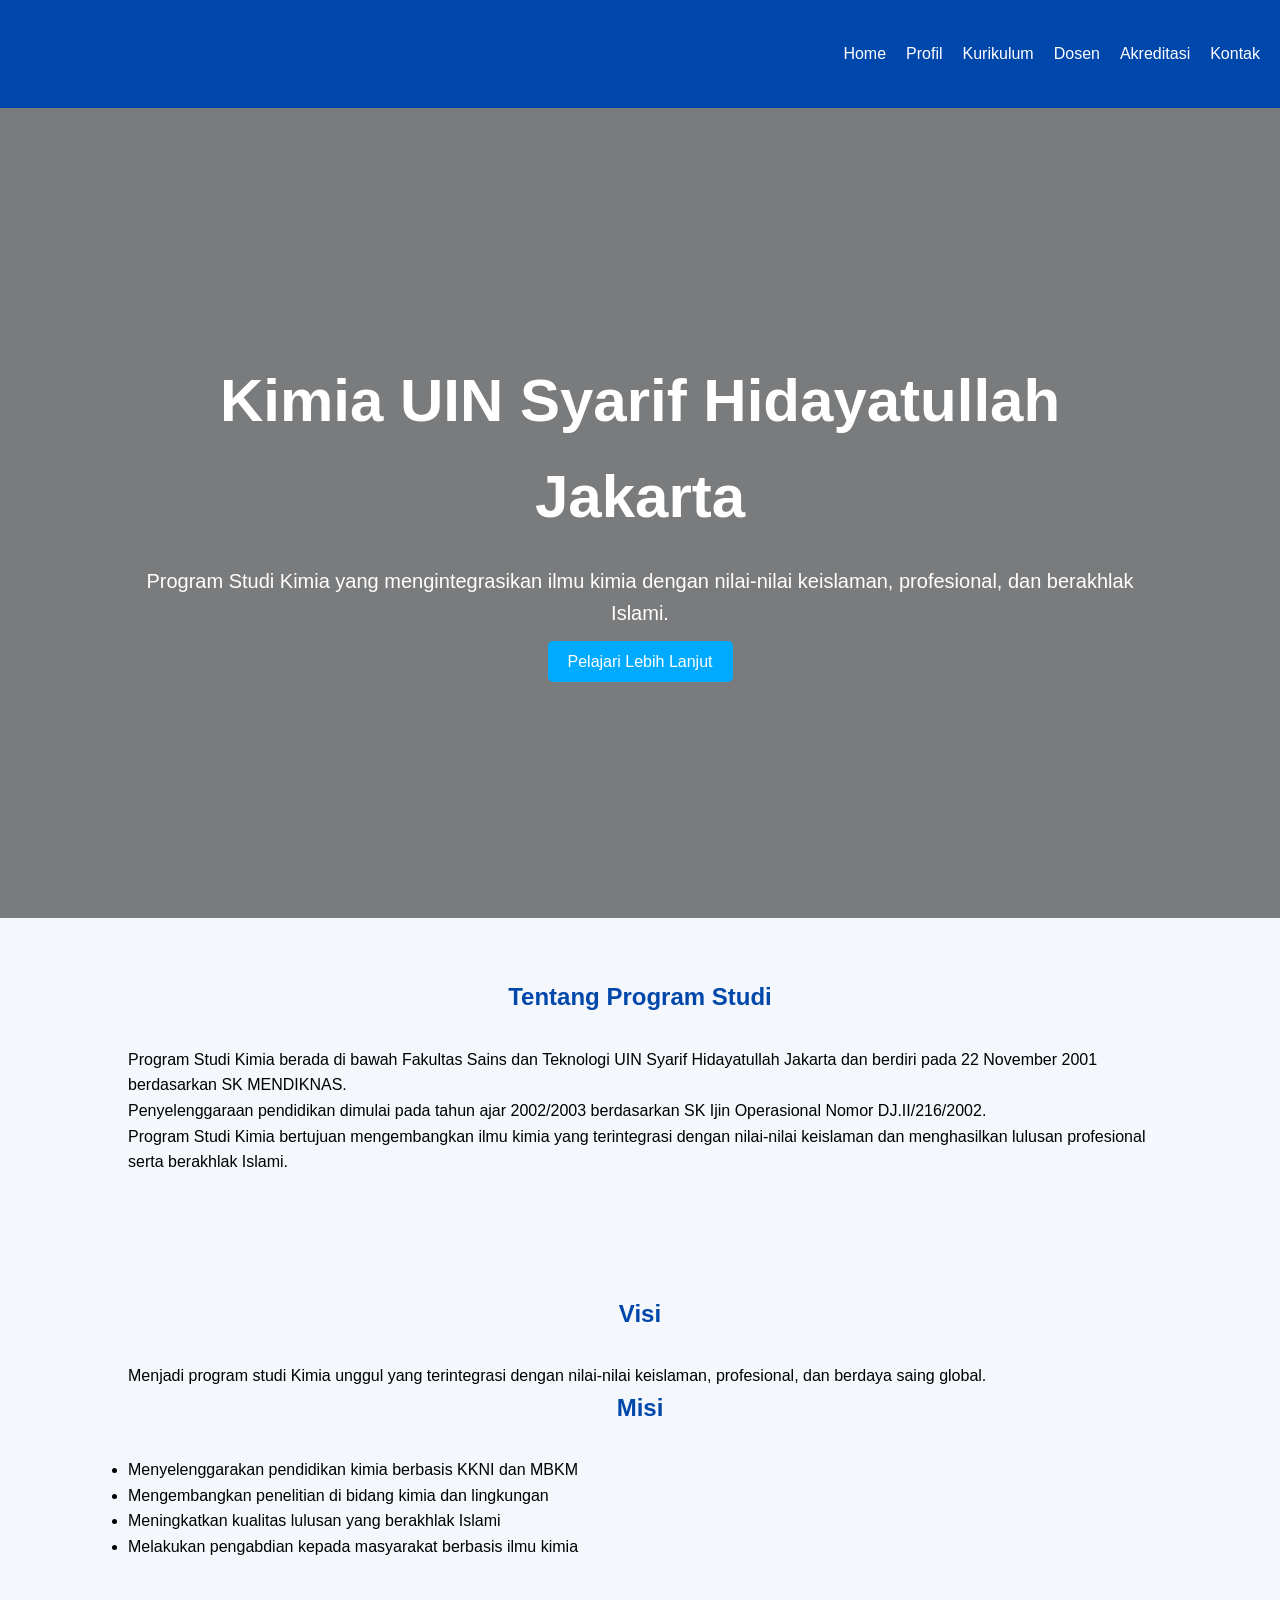
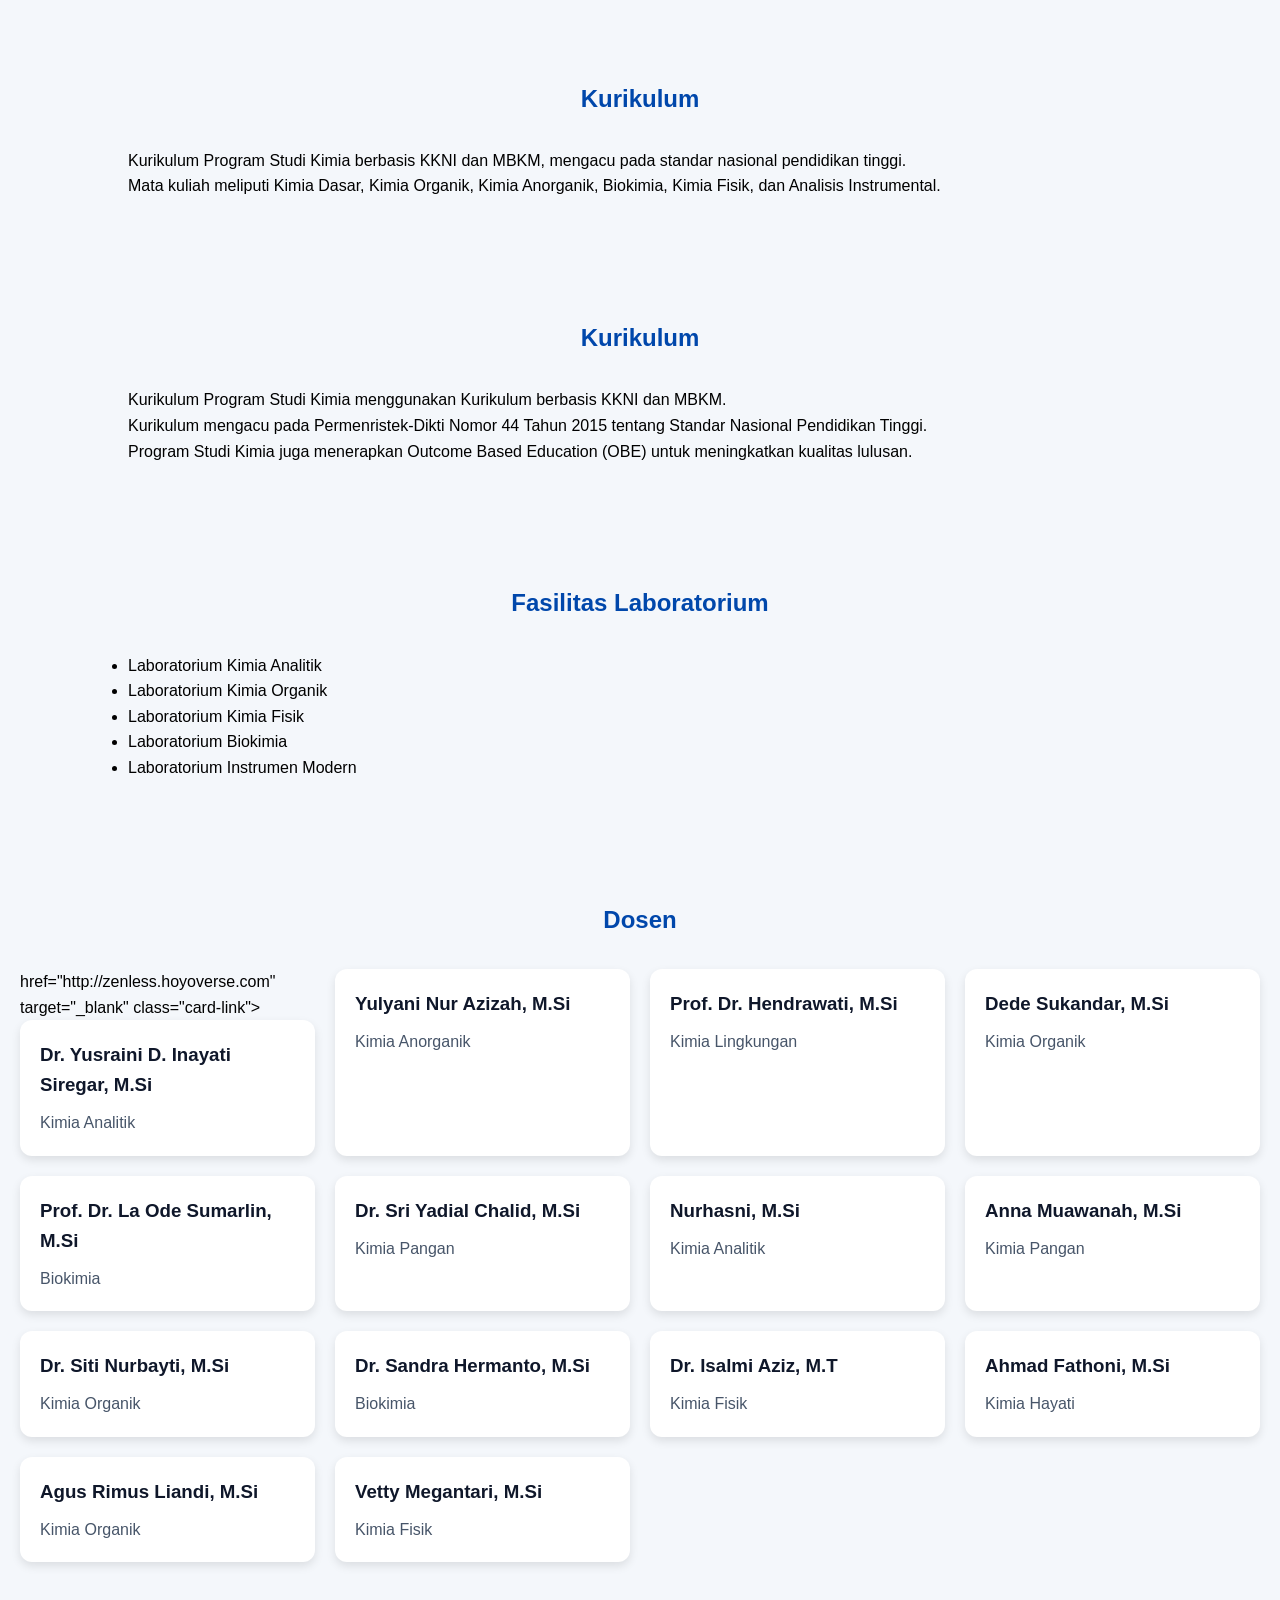
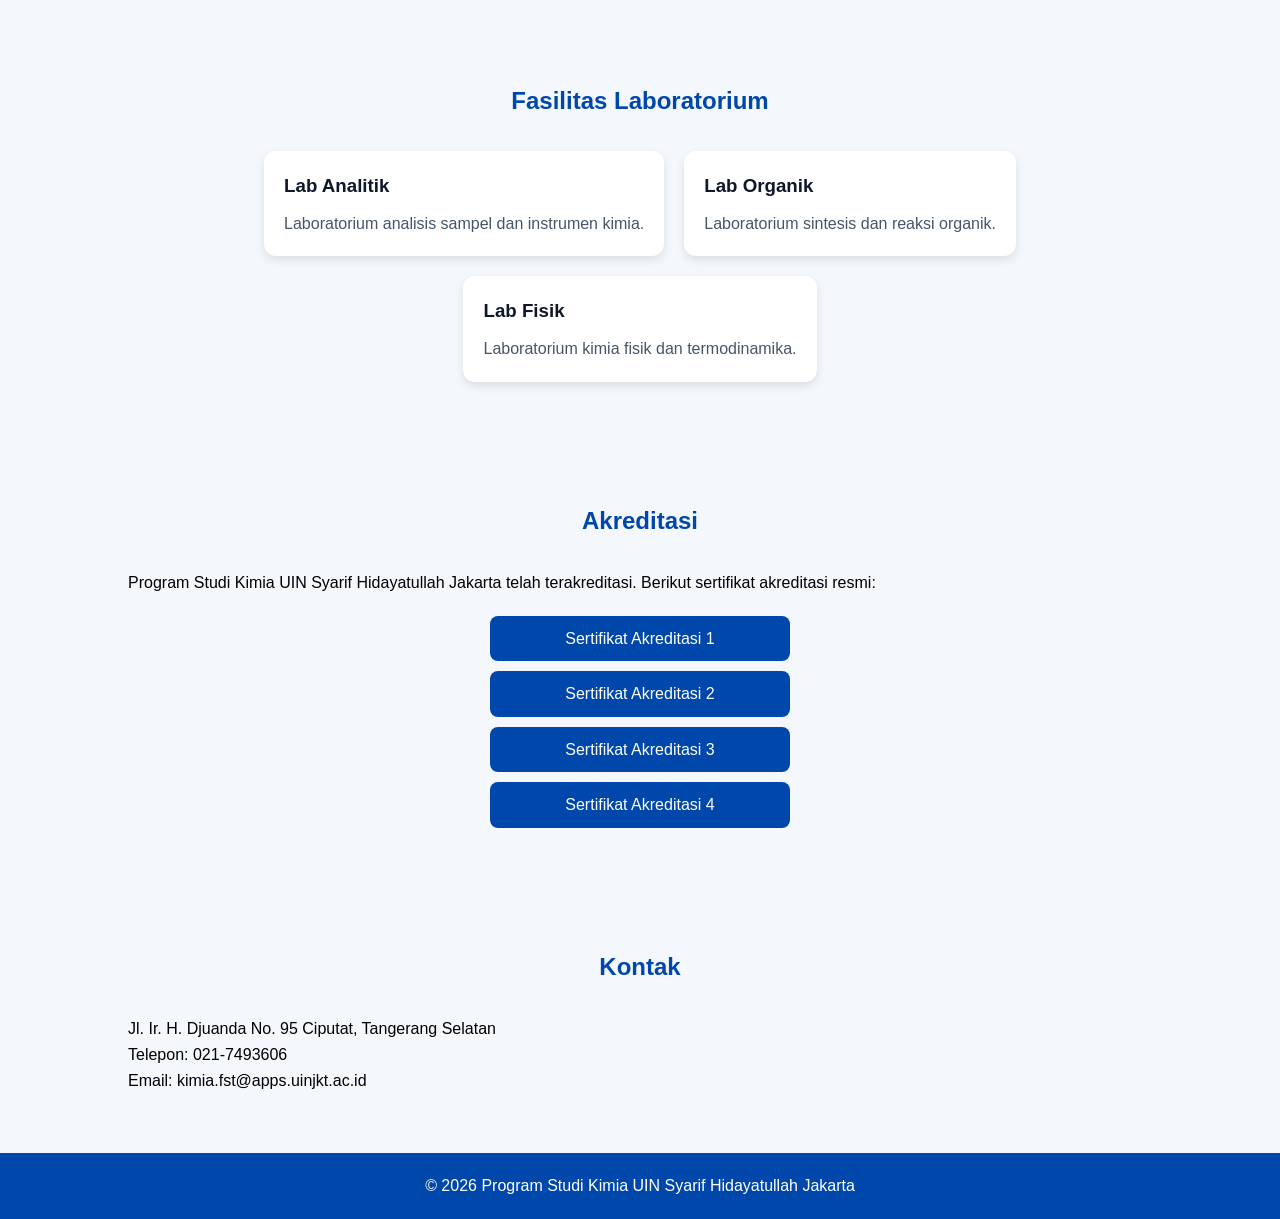
==== index.html @ 02ec841c "Update index.html" ====
<!DOCTYPE html>
<html lang="id">
<head>
  <meta charset="UTF-8">
  <meta name="viewport" content="width=device-width, initial-scale=1.0">
  <title>Kimia UIN Syarif Hidayatullah Jakarta</title>

  <link rel="stylesheet" href="style.css">
</head>
<body>

  <!-- NAVBAR -->
  <header>
    <nav class="navbar">
      <h2>Kimia UIN Jakarta</h2>

      <ul>
  <li><a href="#home">Home</a></li>
  <li><a href="#profil">Profil</a></li>
  <li><a href="#kurikulum">Kurikulum</a></li>
  <li><a href="#dosen">Dosen</a></li>
  <li><a href="#akreditasi">Akreditasi</a></li>
  <li><a href="#kontak">Kontak</a></li>
</ul>
    </nav>
  </header>

  <!-- HERO -->
  <section class="hero" id="home">
    <div class="hero-text">
      <h1>Kimia UIN Syarif Hidayatullah Jakarta</h1>

      <p>
Program Studi Kimia yang mengintegrasikan ilmu kimia
dengan nilai-nilai keislaman, profesional,
dan berakhlak Islami.
</p>

      <a href="#profil" class="btn">
        Pelajari Lebih Lanjut
      </a>
    </div>
  </section>

  <!-- PROFIL -->
  <section class="profil" id="profil">
    <h2>Tentang Program Studi</h2>

    <p>
      <p>
Program Studi Kimia berada di bawah Fakultas Sains dan Teknologi
UIN Syarif Hidayatullah Jakarta dan berdiri pada
22 November 2001 berdasarkan SK MENDIKNAS.
</p>

<p>
Penyelenggaraan pendidikan dimulai pada tahun ajar 2002/2003
berdasarkan SK Ijin Operasional Nomor DJ.II/216/2002.
</p>

<p>
Program Studi Kimia bertujuan mengembangkan ilmu kimia
yang terintegrasi dengan nilai-nilai keislaman dan
menghasilkan lulusan profesional serta berakhlak Islami.
</p>
    </p>
  </section>

  <!-- VISI MISI -->
  <section class="visimisi" id="visimisi">

  <h2>Visi</h2>
  <p>
    Menjadi program studi Kimia unggul yang terintegrasi
    dengan nilai-nilai keislaman, profesional, dan berdaya saing global.
  </p>

  <h2>Misi</h2>
  <ul>
    <li>Menyelenggarakan pendidikan kimia berbasis KKNI dan MBKM</li>
    <li>Mengembangkan penelitian di bidang kimia dan lingkungan</li>
    <li>Meningkatkan kualitas lulusan yang berakhlak Islami</li>
    <li>Melakukan pengabdian kepada masyarakat berbasis ilmu kimia</li>
  </ul>

</section>

<!--KURIKULUM-->
<section class="kurikulum" id="kurikulum">

  <h2>Kurikulum</h2>

  <p>
    Kurikulum Program Studi Kimia berbasis KKNI dan MBKM,
    mengacu pada standar nasional pendidikan tinggi.
  </p>

  <p>
    Mata kuliah meliputi Kimia Dasar, Kimia Organik,
    Kimia Anorganik, Biokimia, Kimia Fisik, dan Analisis Instrumental.
  </p>

</section>

  <!-- DOSEN -->
  <section class="kurikulum" id="kurikulum">

  <h2>Kurikulum</h2>

  <p>
    Kurikulum Program Studi Kimia menggunakan
    Kurikulum berbasis KKNI dan MBKM.
  </p>

  <p>
    Kurikulum mengacu pada Permenristek-Dikti
    Nomor 44 Tahun 2015 tentang Standar Nasional Pendidikan Tinggi.
  </p>

  <p>
    Program Studi Kimia juga menerapkan
    Outcome Based Education (OBE)
    untuk meningkatkan kualitas lulusan.
  </p>

</section>

<section class="fasilitas" id="fasilitas">

  <h2>Fasilitas Laboratorium</h2>

  <ul>
    <li>Laboratorium Kimia Analitik</li>
    <li>Laboratorium Kimia Organik</li>
    <li>Laboratorium Kimia Fisik</li>
    <li>Laboratorium Biokimia</li>
    <li>Laboratorium Instrumen Modern</li>
  </ul>

</section>

<section class="dosen" id="dosen">

  <h2>Dosen</h2>

  <div class="dosen-container">

  <a> href="http://zenless.hoyoverse.com" target="_blank" class="card-link">
    <div class="card">
    <h3>Dr. Yusraini D. Inayati Siregar, M.Si</h3>
    <p>Kimia Analitik</p>
  </div>
  </a>
 

  <div class="card">
    <h3>Yulyani Nur Azizah, M.Si</h3>
    <p>Kimia Anorganik</p>
  </div>

  <div class="card">
    <h3>Prof. Dr. Hendrawati, M.Si</h3>
    <p>Kimia Lingkungan</p>
  </div>

  <div class="card">
    <h3>Dede Sukandar, M.Si</h3>
    <p>Kimia Organik</p>
  </div>

  <div class="card">
    <h3>Prof. Dr. La Ode Sumarlin, M.Si</h3>
    <p>Biokimia</p>
  </div>

  <div class="card">
    <h3>Dr. Sri Yadial Chalid, M.Si</h3>
    <p>Kimia Pangan</p>
  </div>

  <div class="card">
    <h3>Nurhasni, M.Si</h3>
    <p>Kimia Analitik</p>
  </div>

  <div class="card">
    <h3>Anna Muawanah, M.Si</h3>
    <p>Kimia Pangan</p>
  </div>

  <div class="card">
    <h3>Dr. Siti Nurbayti, M.Si</h3>
    <p>Kimia Organik</p>
  </div>

  <div class="card">
    <h3>Dr. Sandra Hermanto, M.Si</h3>
    <p>Biokimia</p>
  </div>

  <div class="card">
    <h3>Dr. Isalmi Aziz, M.T</h3>
    <p>Kimia Fisik</p>
  </div>

  <div class="card">
    <h3>Ahmad Fathoni, M.Si</h3>
    <p>Kimia Hayati</p>
  </div>

  <div class="card">
    <h3>Agus Rimus Liandi, M.Si</h3>
    <p>Kimia Organik</p>
  </div>

  <div class="card">
    <h3>Vetty Megantari, M.Si</h3>
    <p>Kimia Fisik</p>
  </div>

</div>

</section>

  <!-- FASILITAS -->
  <section class="fasilitas">

    <h2>Fasilitas Laboratorium</h2>

    <div class="card-container">

      <div class="card">
        <h3>Lab Analitik</h3>

        <p>
          Laboratorium analisis sampel dan instrumen kimia.
        </p>
      </div>

      <div class="card">
        <h3>Lab Organik</h3>

        <p>
          Laboratorium sintesis dan reaksi organik.
        </p>
      </div>

      <div class="card">
        <h3>Lab Fisik</h3>

        <p>
          Laboratorium kimia fisik dan termodinamika.
        </p>
      </div>

    </div>
  </section>

  <!--AKREDITASI-->
  <section class="akreditasi" id="akreditasi">

  <h2>Akreditasi</h2>

  <p>
    Program Studi Kimia UIN Syarif Hidayatullah Jakarta telah terakreditasi.
    Berikut sertifikat akreditasi resmi:
  </p>

  <div class="akreditasi-links">

    <a href="https://drive.google.com/file/d/1QoXJ7Hkw9oZluH05mAg4gqyuZLMdTOHO/view" target="_blank">
      Sertifikat Akreditasi 1
    </a>

    <a href="https://drive.google.com/file/d/1bdJHL9UiBDrudrdyrTKl_O6E_nNl1uHI/view" target="_blank">
      Sertifikat Akreditasi 2
    </a>

    <a href="https://drive.google.com/file/d/1eJ7vAyOVZsQZx4SeMoXY9uj3PbsNemWd/view" target="_blank">
      Sertifikat Akreditasi 3
    </a>

    <a href="https://drive.google.com/file/d/1FqijAel4k911WQAcZMoo79Q1CD6O6OA_/view" target="_blank">
      Sertifikat Akreditasi 4
    </a>

  </div>

</section>


  <!-- KONTAK -->
  <section class="kontak" id="kontak">

  <h2>Kontak</h2>

  <p>Jl. Ir. H. Djuanda No. 95 Ciputat, Tangerang Selatan</p>
  <p>Telepon: 021-7493606</p>
  <p>Email: kimia.fst@apps.uinjkt.ac.id</p>

  </section>

  <!-- FOOTER -->
  <footer>
    <p>© 2026 Program Studi Kimia UIN Syarif Hidayatullah Jakarta</p>
  </footer>

  <script src="js/script.js"></script>

</body>
</html>
---- style.css ----
*{
  margin:0;
  padding:0;
  box-sizing:border-box;
}

body{
  font-family:Arial, sans-serif;
  line-height:1.6;
  background:#f4f7fb;
}

.navbar{
  background:#0047ab;
  color:white;
  display:flex;
  justify-content:space-between;
  align-items:center;
  padding:20px;
}

.navbar ul{
  display:flex;
  list-style:none;
}

.navbar ul li{
  margin-left:20px;
}

.navbar ul li a{
  color:white;
  text-decoration:none;
}

.hero{
  height:90vh;
  background:linear-gradient(rgba(0,0,0,0.5),
  rgba(0,0,0,0.5)),
  url('https://images.unsplash.com/photo-1532187643603-ba119ca4109e?q=80&w=1200') center/cover;
  display:flex;
  justify-content:center;
  align-items:center;
  text-align:center;
  color:white;
}

.hero-text h1{
  font-size:60px;
}

.hero-text p{
  margin:20px 0;
  font-size:20px;
}

.btn{
  background:#00aaff;
  color:white;
  padding:12px 20px;
  text-decoration:none;
  border-radius:5px;
}

section{
  padding:60px 10%;
}

h2{
  text-align:center;
  margin-bottom:30px;
  color:#0047ab;
}

.card-container{
  display:flex;
  gap:20px;
  flex-wrap:wrap;
  justify-content:center;
}

.card img{
  width:100%;
  border-radius:10px;
}

.gallery{
  display:flex;
  gap:20px;
  justify-content:center;
  flex-wrap:wrap;
}

.gallery img{
  width:300px;
  border-radius:10px;
}

footer{
  background:#0047ab;
  color:white;
  text-align:center;
  padding:20px;
}

/* RESPONSIVE */
@media(max-width:768px){

  .navbar{
    flex-direction:column;
  }

  .navbar ul{
    margin-top:10px;
    flex-direction:column;
    text-align:center;
  }

  .navbar ul li{
    margin:10px 0;
  }

  .hero-text h1{
    font-size:40px;
  }

}
.logo-area{
  display:flex;
  align-items:center;
  gap:10px;
}

.logo-area img{
  width: 40px;
  height: 40px;
  object-fit:cover;
}
.dosen{
  padding:60px 20px;
}

.dosen-container{
  display:grid;
  grid-template-columns:
  repeat(auto-fit, minmax(250px,1fr));

  gap:20px;
}

.card{
  background:white;
  padding:20px;
  border-radius:12px;

  box-shadow:
  0 4px 10px rgba(0,0,0,0.1);

  transition:0.3s;
}

.card:hover{
  transform:translateY(-5px);
}

.card h3{
  margin-bottom:10px;
  color:#0f172a;
}

.card p{
  color:#475569;
}

.akreditasi-links{
  display:flex;
  flex-direction:column;
  gap:10px;
  align-items:center;
  margin-top:20px;
}

.akreditasi-links a{
  background:#0047ab;
  color:white;
  padding:10px 15px;
  border-radius:8px;
  text-decoration:none;
  transition:0.3s;
  width:300px;
  text-align:center;
}

.akreditasi-links a:hover{
  background:#002f6c;
}
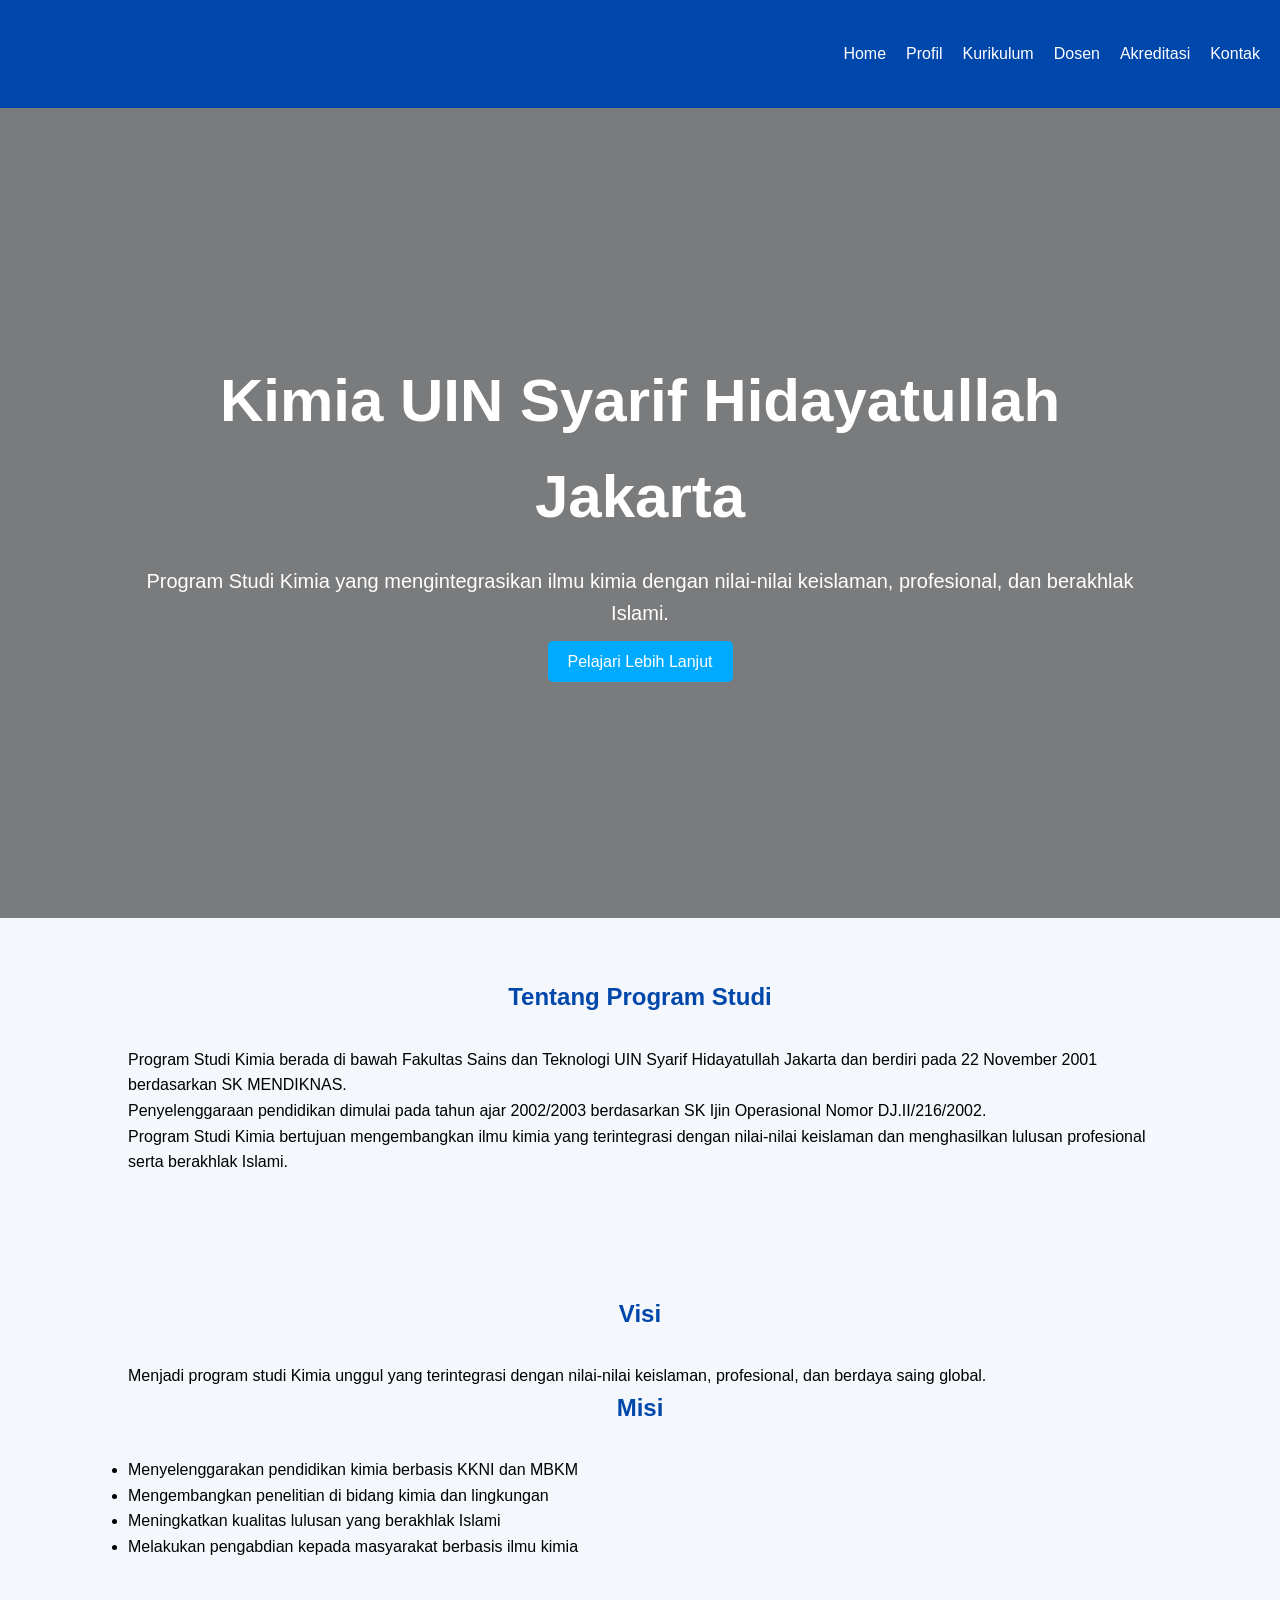
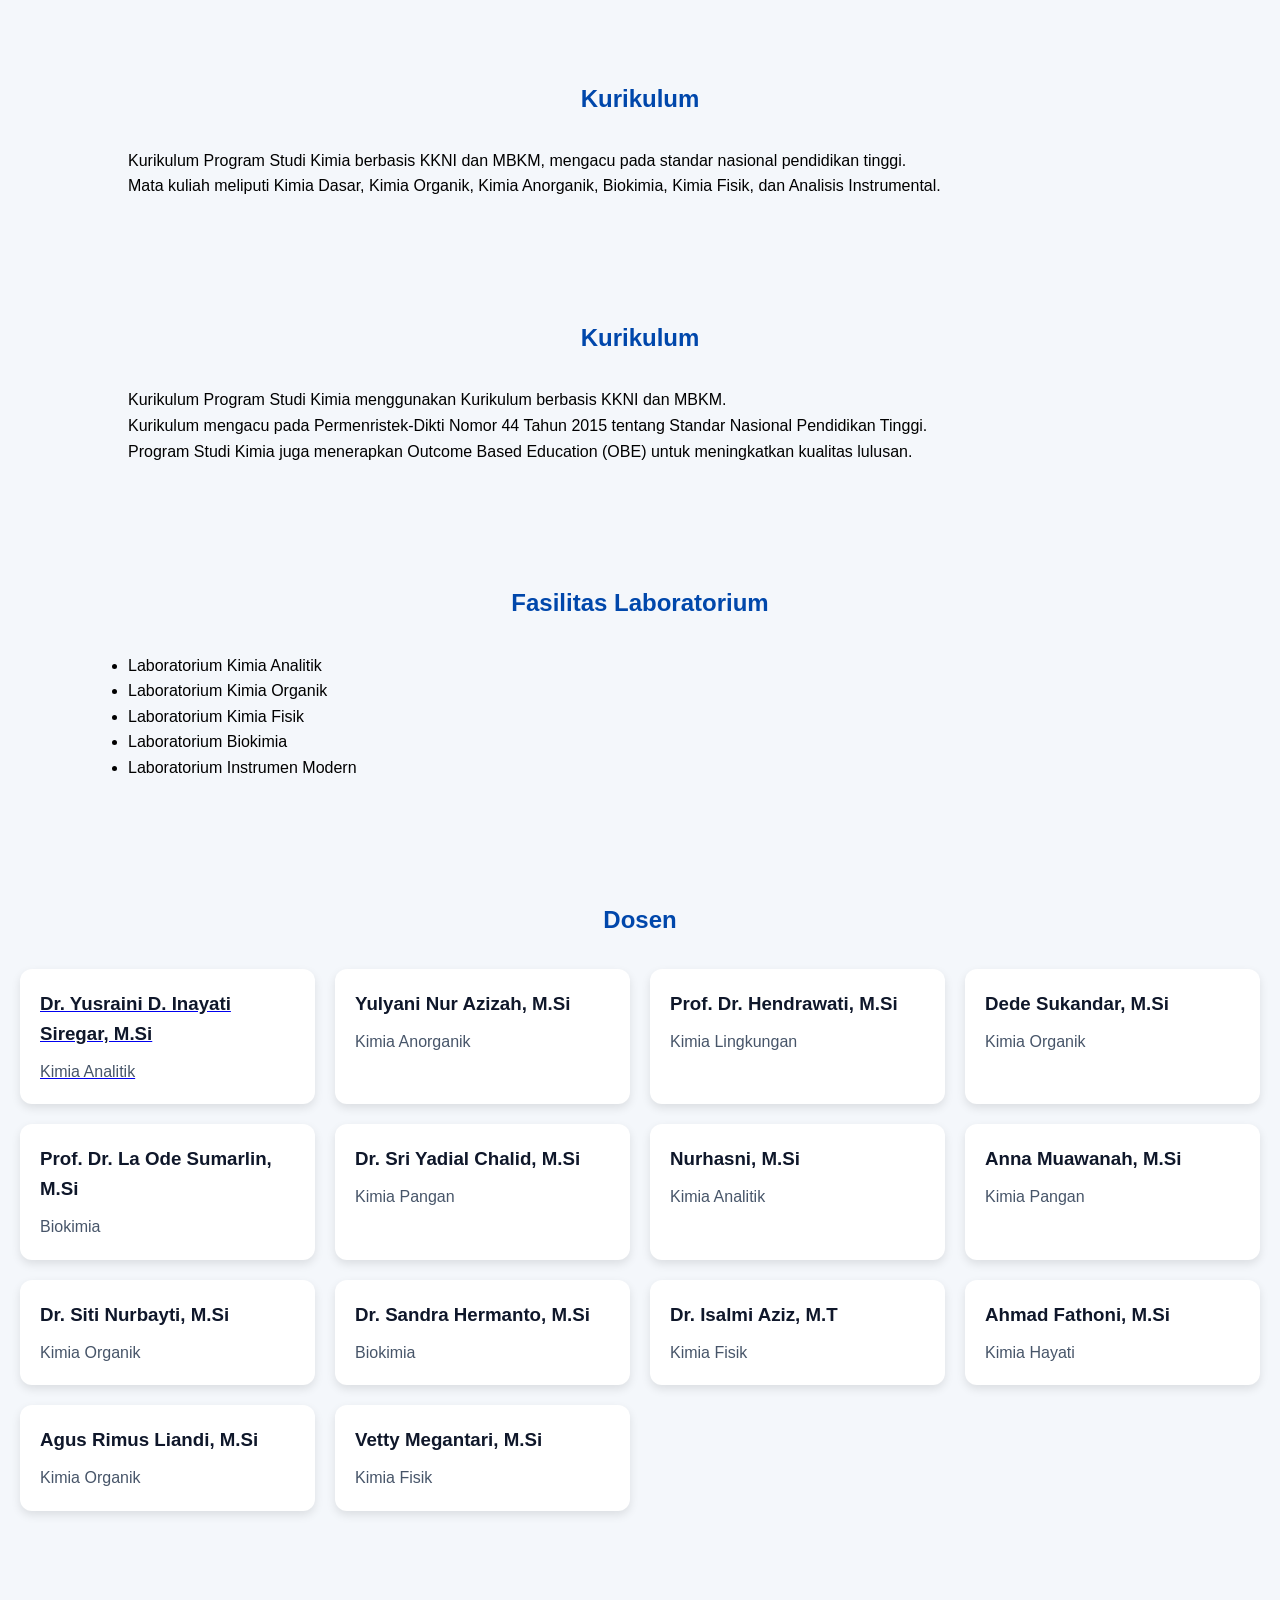
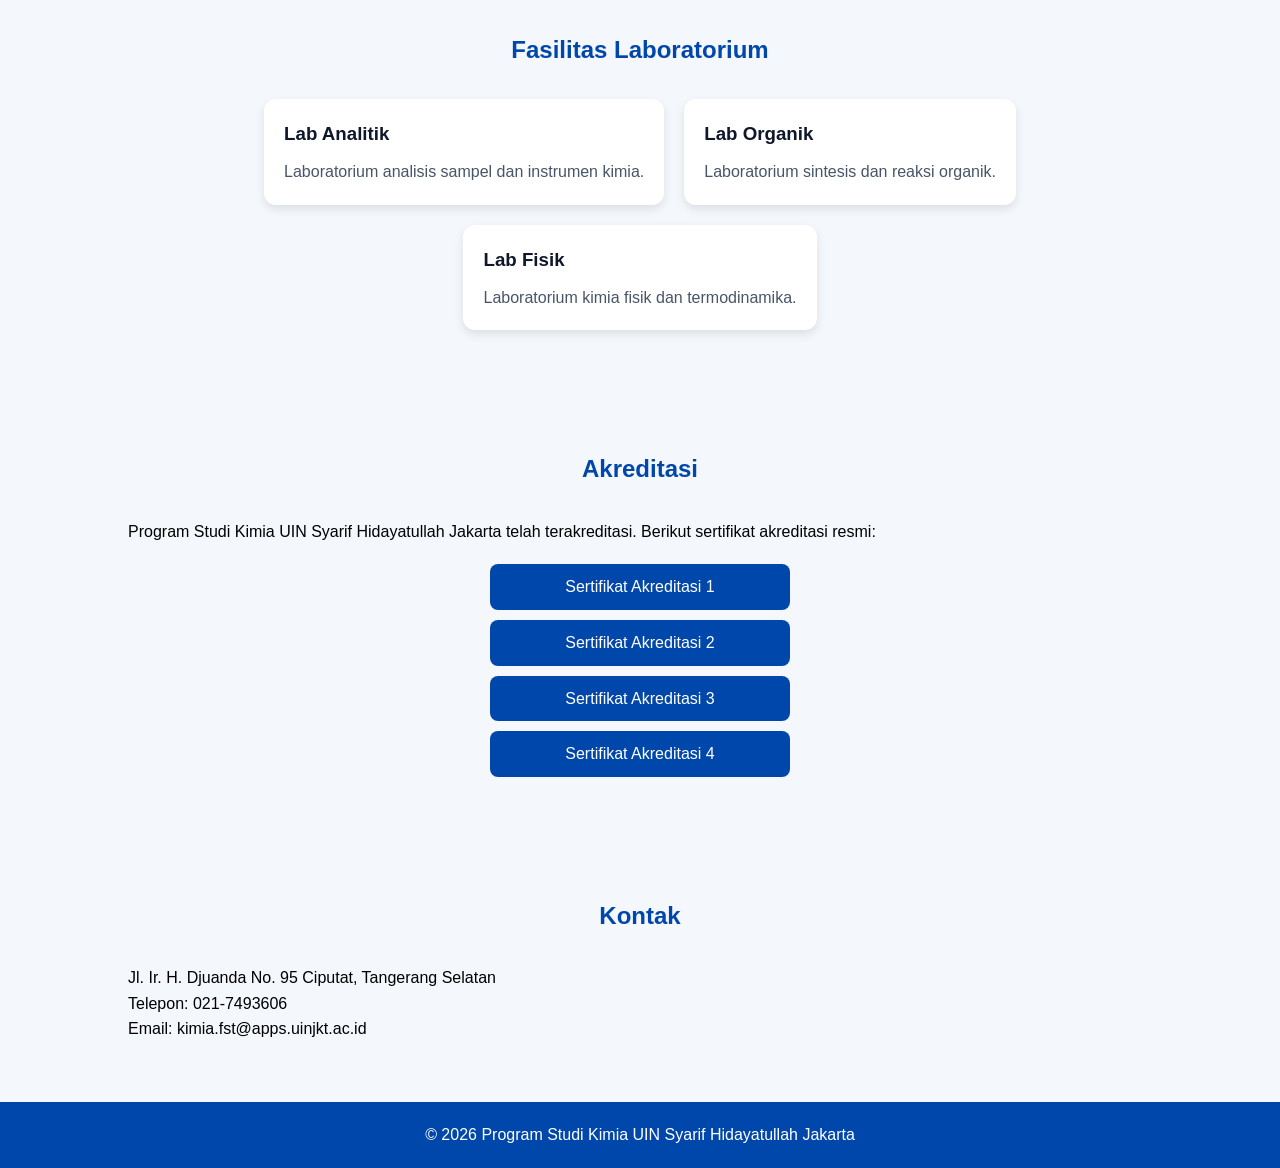
==== commit 074a5de7: "Update index.html" ====
--- a/index.html
+++ b/index.html
@@ -145,11 +145,11 @@
 
   <div class="dosen-container">
 
-  <a> href="http://zenless.hoyoverse.com" target="_blank" class="card-link">
+  <a href="http://zenless.hoyoverse.com" target="_blank" class="card-link">
     <div class="card">
-    <h3>Dr. Yusraini D. Inayati Siregar, M.Si</h3>
-    <p>Kimia Analitik</p>
-  </div>
+      <h3>Dr. Yusraini D. Inayati Siregar, M.Si</h3>
+      <p>Kimia Analitik</p>
+    </div>
   </a>
  
 
--- a/style.css
+++ b/style.css
@@ -193,4 +193,4 @@
 
 .akreditasi-links a:hover{
   background:#002f6c;
-}+}
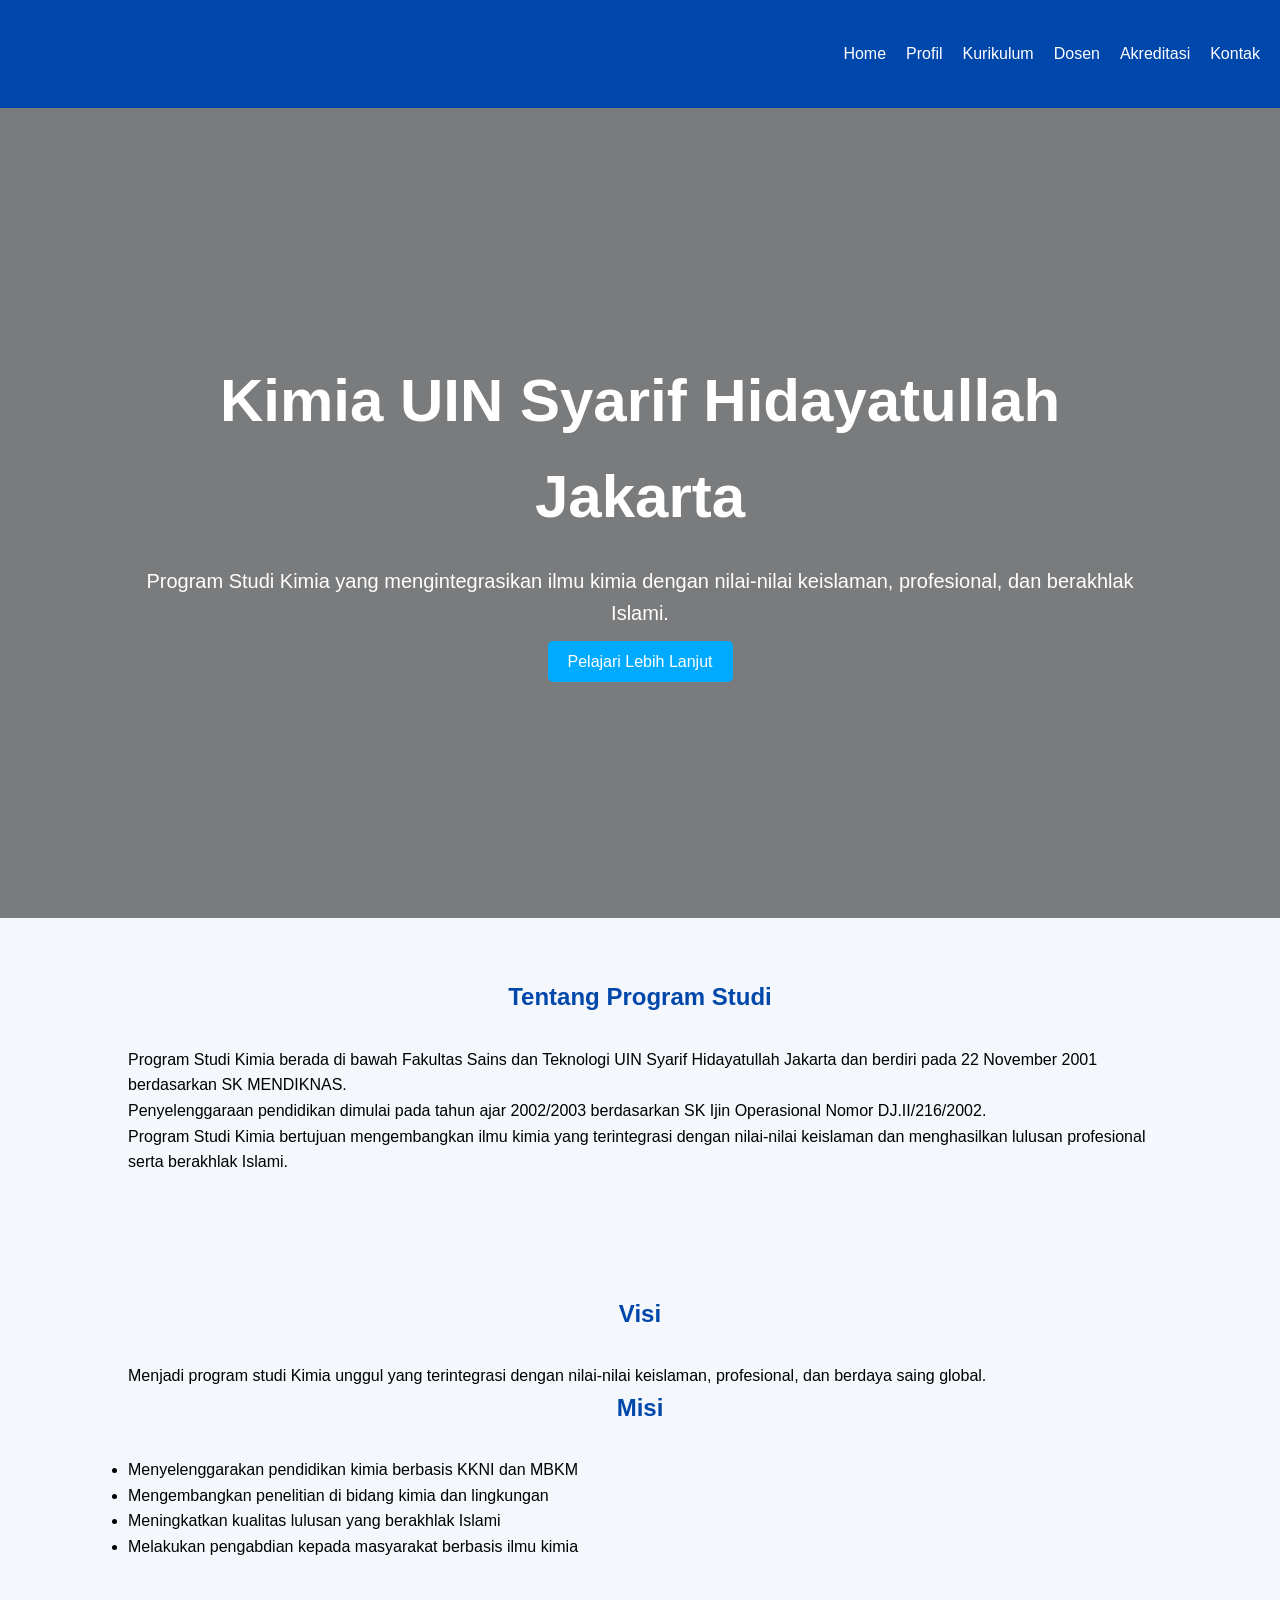
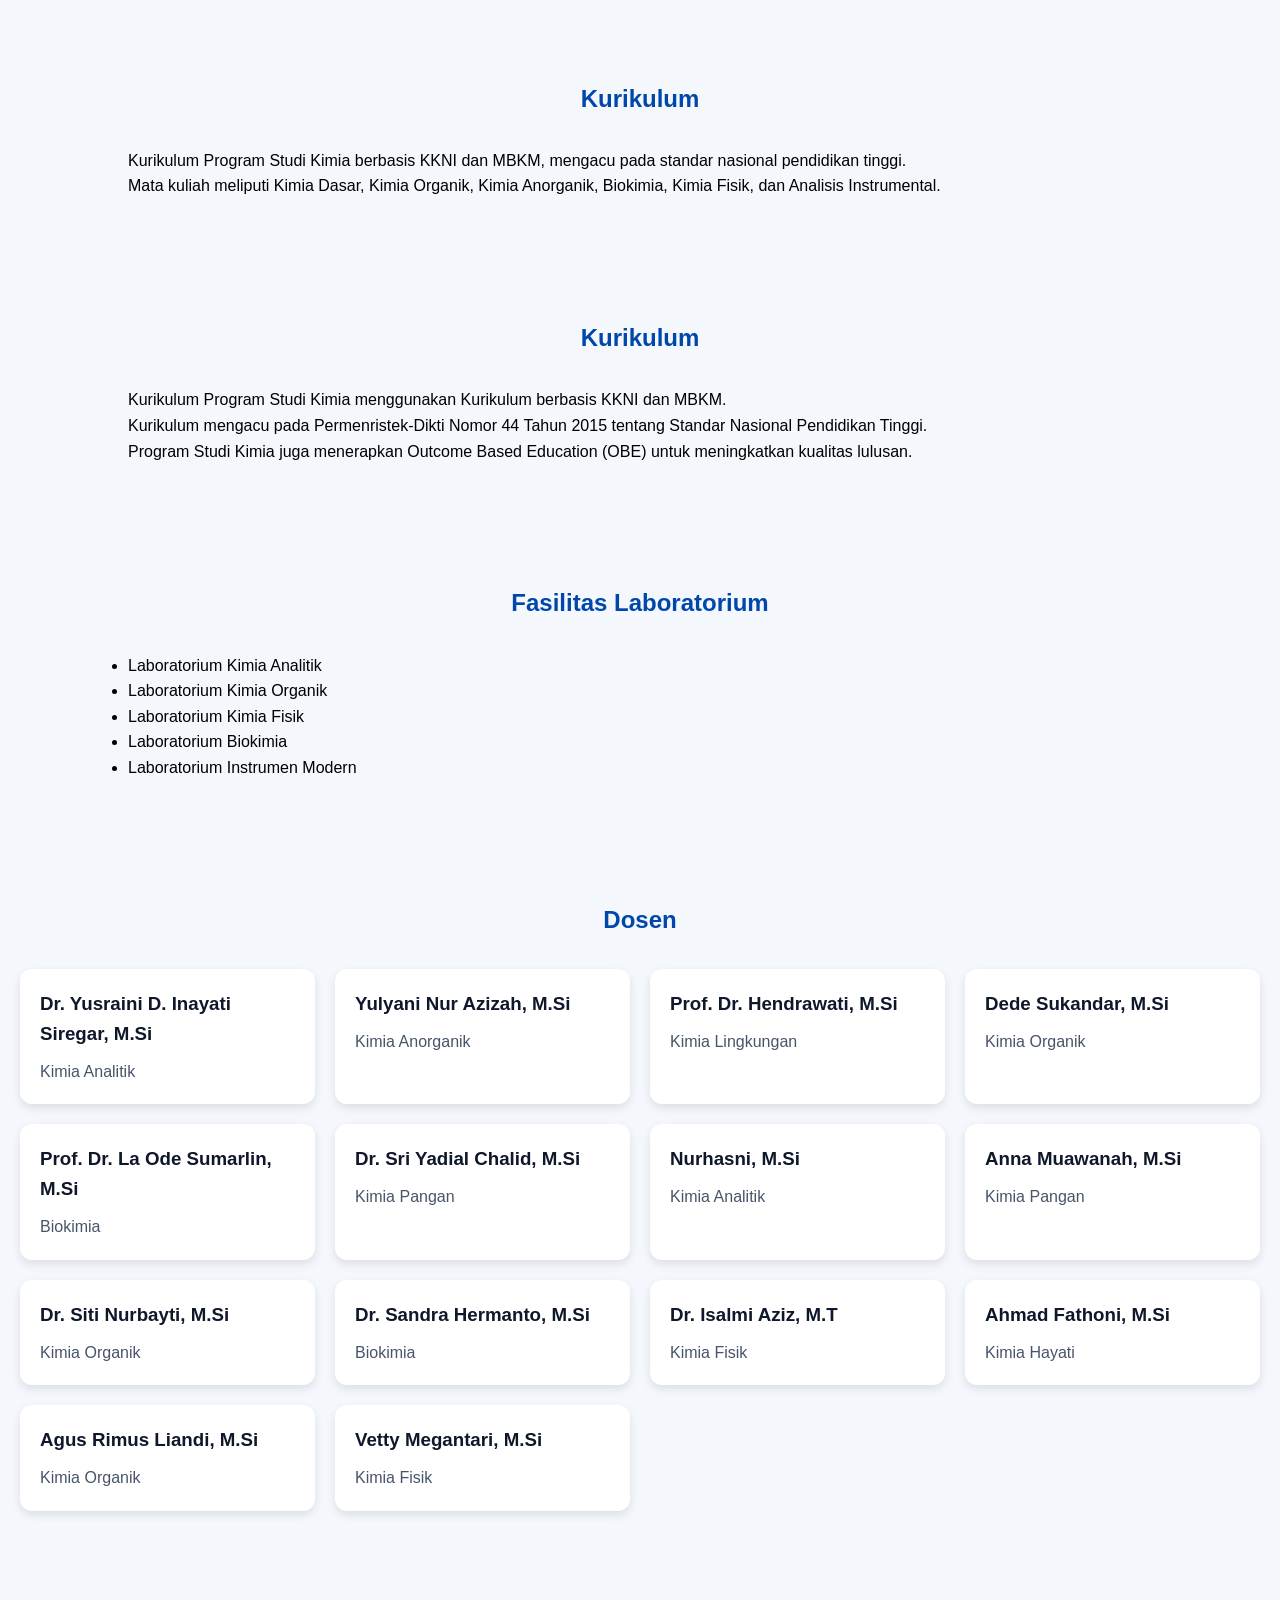
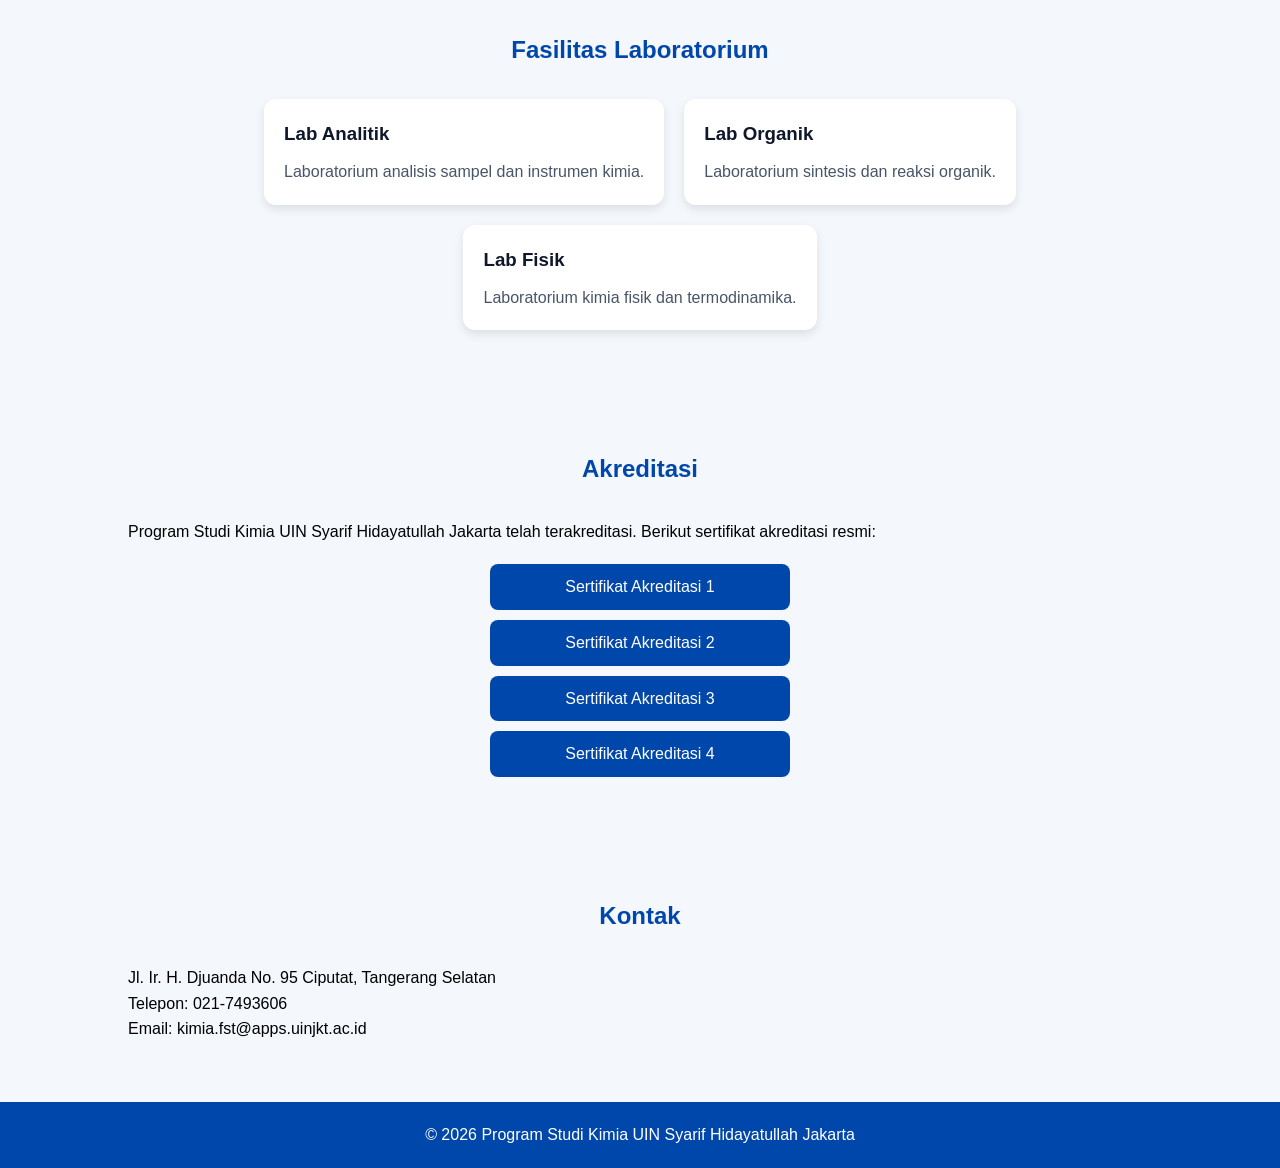
==== commit c320d02a: "Update index.html" ====
--- a/index.html
+++ b/index.html
@@ -145,7 +145,7 @@
 
   <div class="dosen-container">
 
-  <a href="http://zenless.hoyoverse.com" target="_blank" class="card-link">
+  <a href="https://staff.uinjkt.ac.id/profile.php?staff=e8894f86-c643-0545-1d36-97c5ab295ae0" target="_blank" class="card-link">
     <div class="card">
       <h3>Dr. Yusraini D. Inayati Siregar, M.Si</h3>
       <p>Kimia Analitik</p>
--- a/style.css
+++ b/style.css
@@ -148,6 +148,16 @@
   gap:20px;
 }
 
+.card-link {
+  text-decoration: none;
+  display: block;
+  color: inherit;
+}
+
+.card-link:hover {
+  text-decoration: none;
+}
+
 .card{
   background:white;
   padding:20px;
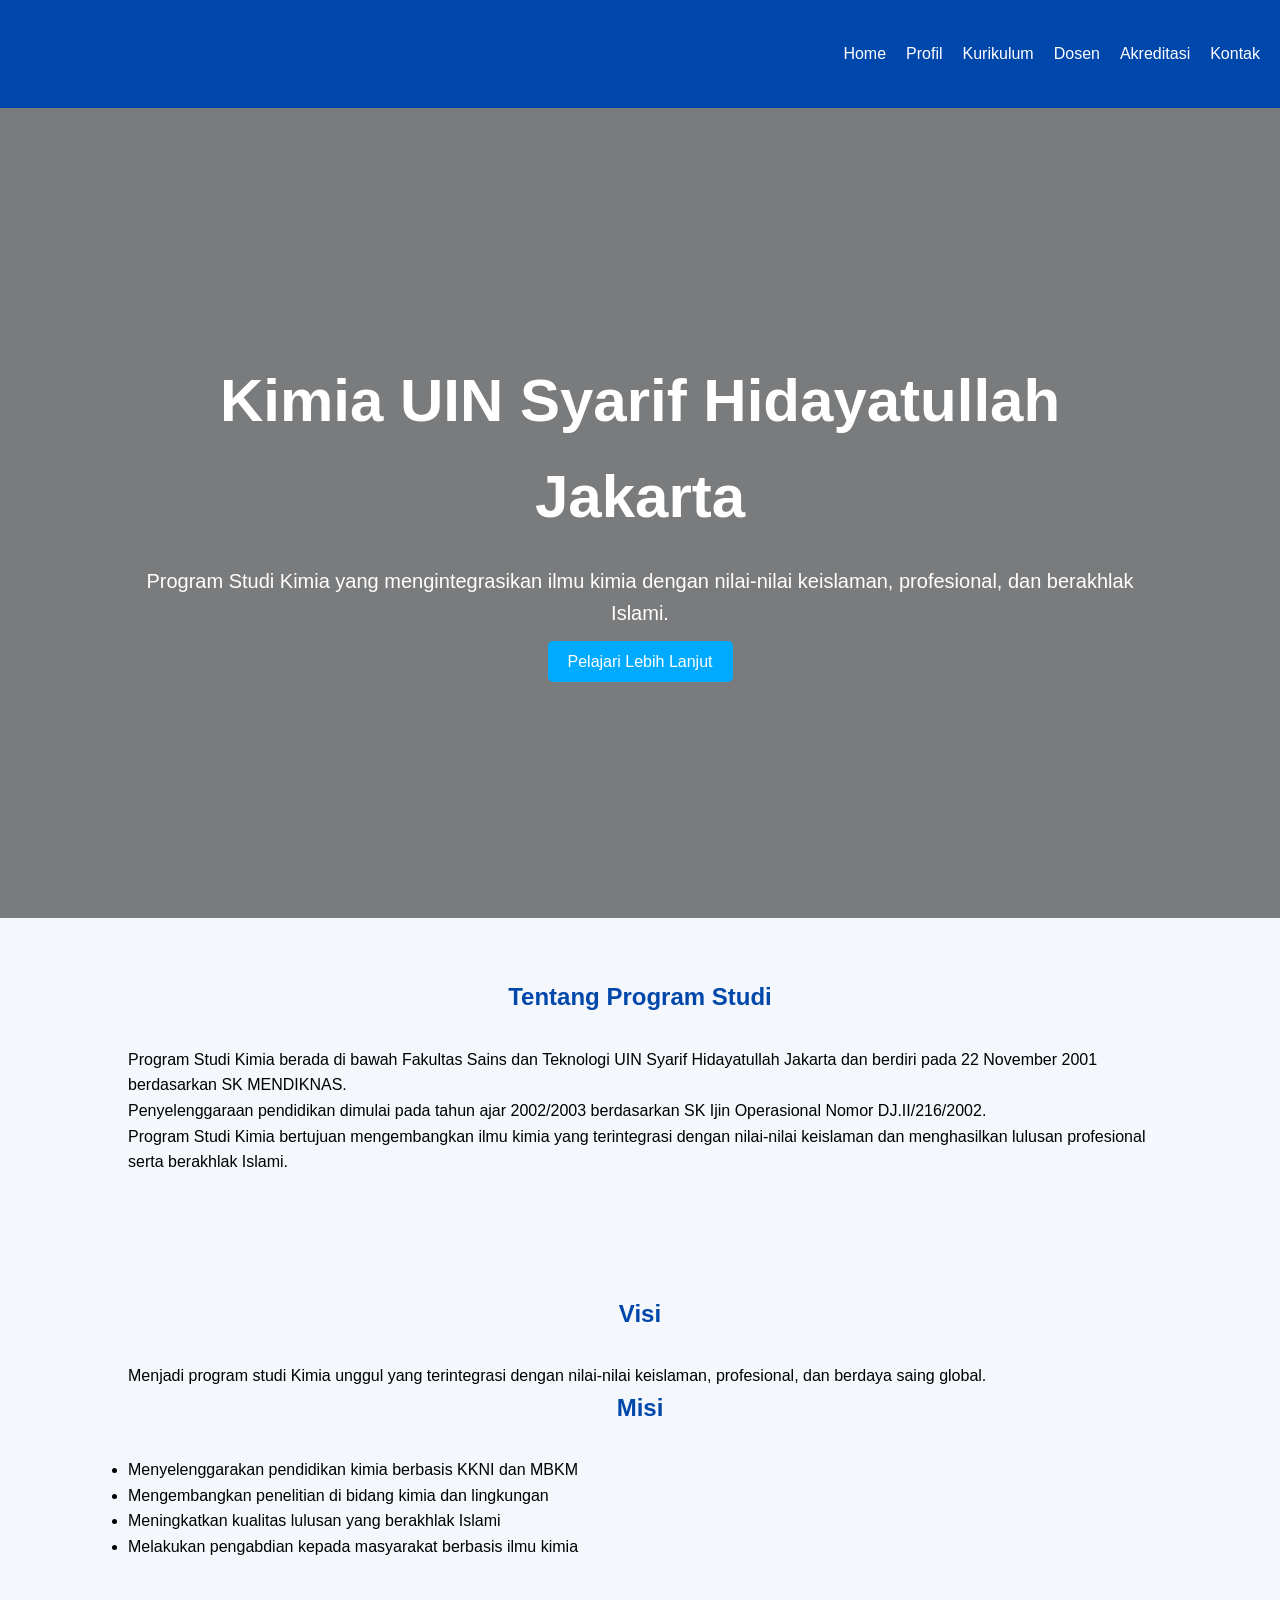
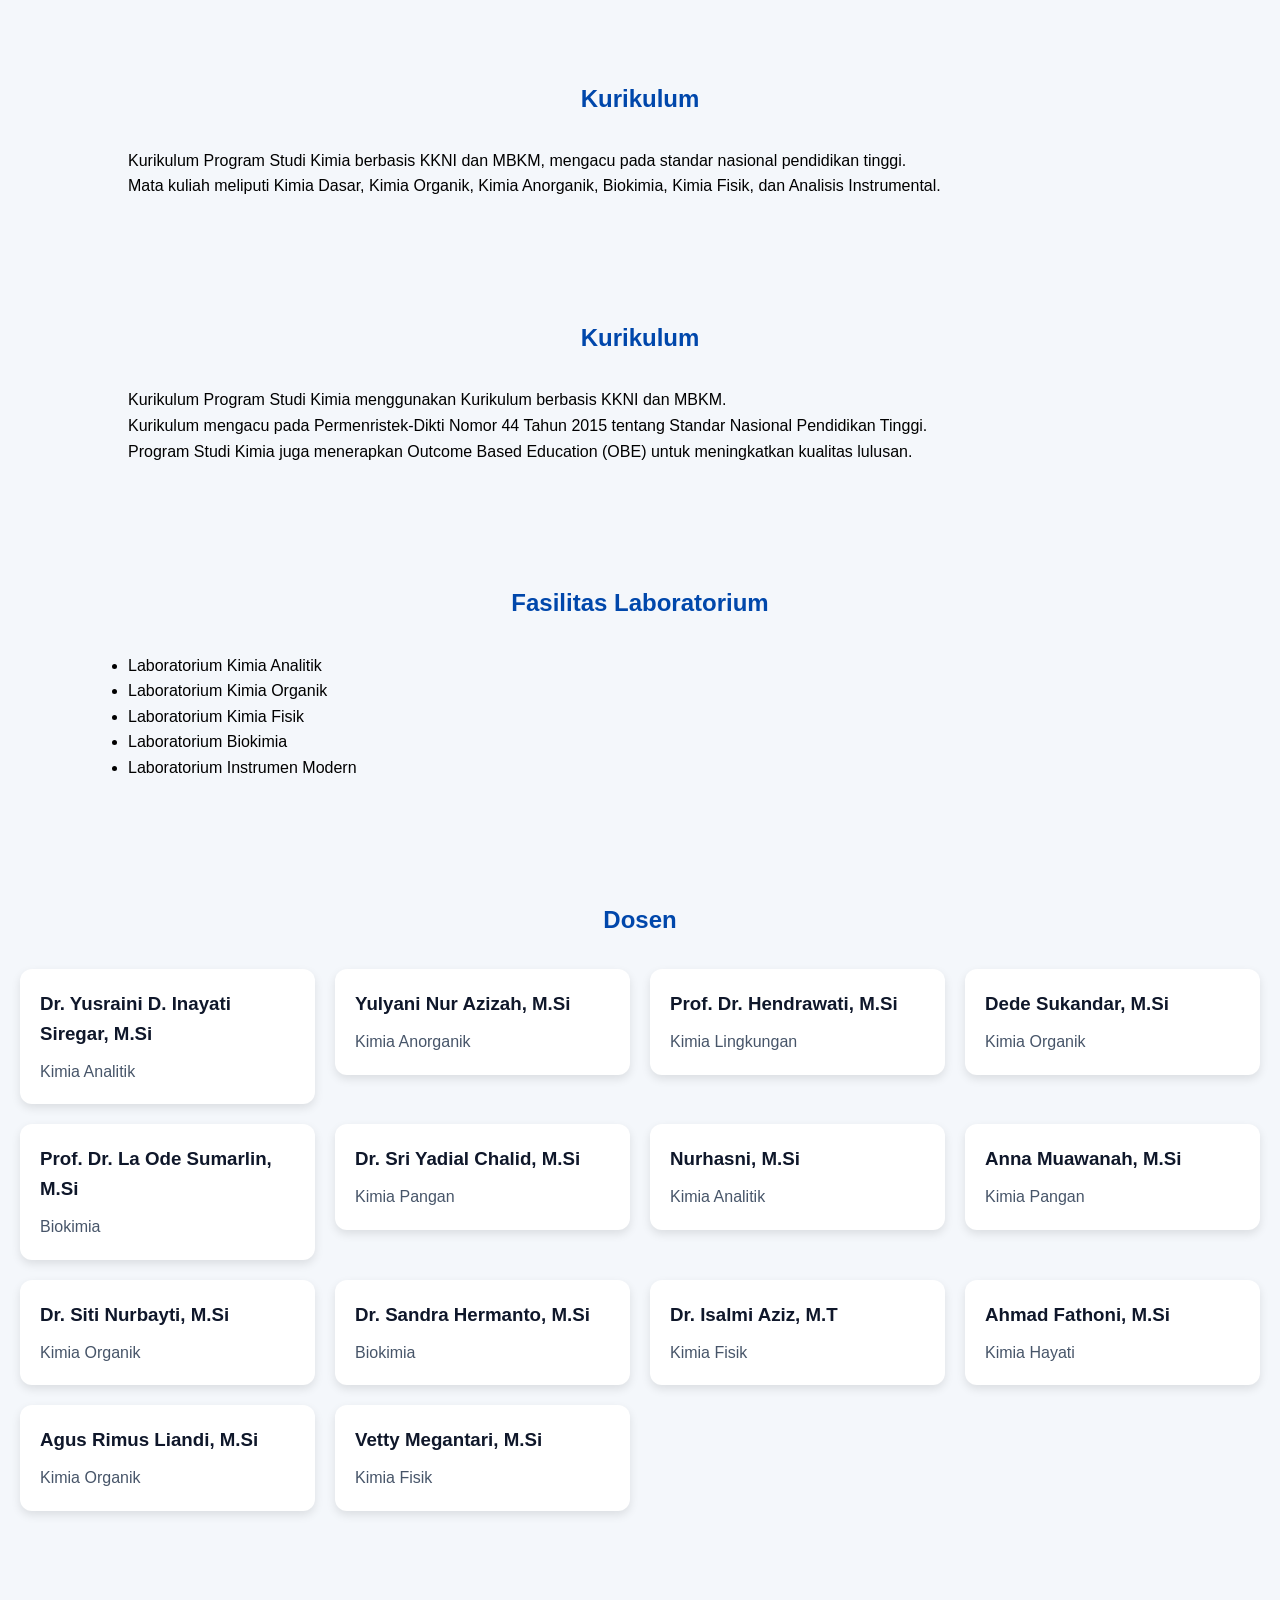
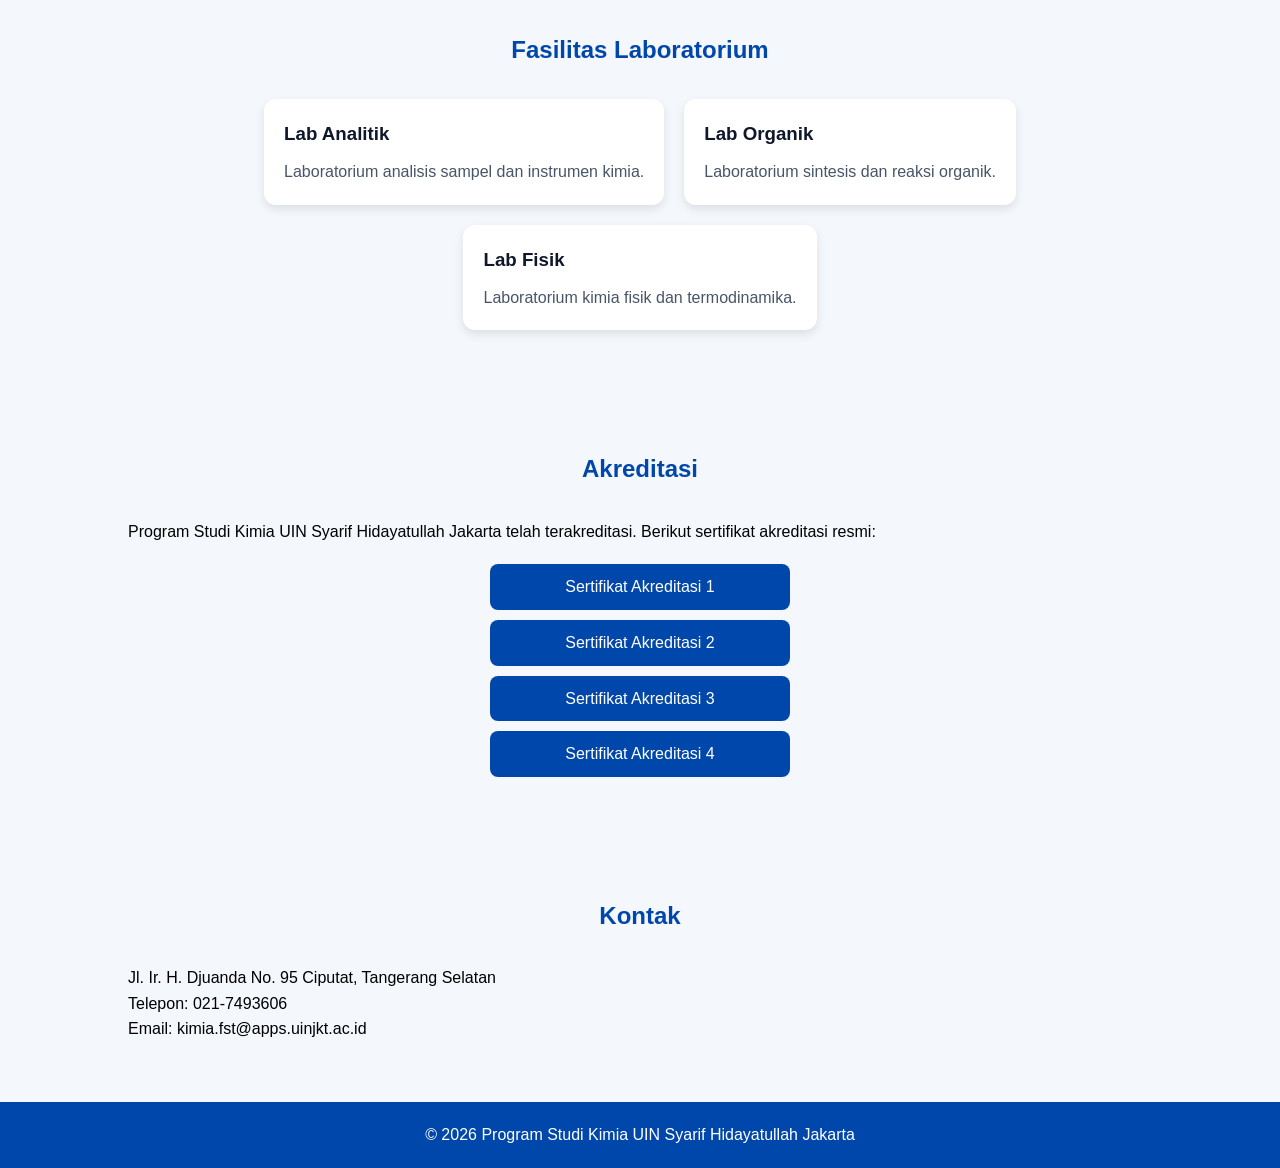
==== commit de701621: "Fix HTML structure and formatting issues" ====
--- a/index.html
+++ b/index.html
@@ -145,79 +145,103 @@
 
   <div class="dosen-container">
 
-  <a href="https://staff.uinjkt.ac.id/profile.php?staff=e8894f86-c643-0545-1d36-97c5ab295ae0" target="_blank" class="card-link">
+  <a href=""http://zenless.hoyoverse.com" target="_blank" class="card-link">
     <div class="card">
       <h3>Dr. Yusraini D. Inayati Siregar, M.Si</h3>
       <p>Kimia Analitik</p>
     </div>
   </a>
  
-
-  <div class="card">
-    <h3>Yulyani Nur Azizah, M.Si</h3>
-    <p>Kimia Anorganik</p>
-  </div>
-
-  <div class="card">
-    <h3>Prof. Dr. Hendrawati, M.Si</h3>
-    <p>Kimia Lingkungan</p>
-  </div>
-
-  <div class="card">
-    <h3>Dede Sukandar, M.Si</h3>
-    <p>Kimia Organik</p>
-  </div>
-
-  <div class="card">
-    <h3>Prof. Dr. La Ode Sumarlin, M.Si</h3>
-    <p>Biokimia</p>
-  </div>
-
-  <div class="card">
-    <h3>Dr. Sri Yadial Chalid, M.Si</h3>
-    <p>Kimia Pangan</p>
-  </div>
-
-  <div class="card">
-    <h3>Nurhasni, M.Si</h3>
-    <p>Kimia Analitik</p>
-  </div>
-
-  <div class="card">
-    <h3>Anna Muawanah, M.Si</h3>
-    <p>Kimia Pangan</p>
-  </div>
-
-  <div class="card">
-    <h3>Dr. Siti Nurbayti, M.Si</h3>
-    <p>Kimia Organik</p>
-  </div>
-
-  <div class="card">
-    <h3>Dr. Sandra Hermanto, M.Si</h3>
-    <p>Biokimia</p>
-  </div>
-
-  <div class="card">
-    <h3>Dr. Isalmi Aziz, M.T</h3>
-    <p>Kimia Fisik</p>
-  </div>
-
-  <div class="card">
-    <h3>Ahmad Fathoni, M.Si</h3>
-    <p>Kimia Hayati</p>
-  </div>
-
-  <div class="card">
-    <h3>Agus Rimus Liandi, M.Si</h3>
-    <p>Kimia Organik</p>
-  </div>
-
-  <div class="card">
-    <h3>Vetty Megantari, M.Si</h3>
-    <p>Kimia Fisik</p>
-  </div>
-
+  <a href=""http://zenless.hoyoverse.com" target="_blank" class="card-link">
+    <div class="card">
+      <h3>Yulyani Nur Azizah, M.Si</h3>
+      <p>Kimia Anorganik</p>
+    </div>
+  </a>
+
+  <a href=""http://zenless.hoyoverse.com" target="_blank" class="card-link">
+    <div class="card">
+      <h3>Prof. Dr. Hendrawati, M.Si</h3>
+      <p>Kimia Lingkungan</p>
+    </div>
+  </a>
+
+  <a href=""http://zenless.hoyoverse.com" target="_blank" class="card-link">
+    <div class="card">
+      <h3>Dede Sukandar, M.Si</h3>
+      <p>Kimia Organik</p>
+    </div>
+  </a>
+
+  <a href=""http://zenless.hoyoverse.com" target="_blank" class="card-link">
+    <div class="card">
+      <h3>Prof. Dr. La Ode Sumarlin, M.Si</h3>
+      <p>Biokimia</p>
+    </div>
+  </a>
+
+  <a href=""http://zenless.hoyoverse.com" target="_blank" class="card-link">  
+    <div class="card">
+      <h3>Dr. Sri Yadial Chalid, M.Si</h3>
+      <p>Kimia Pangan</p>
+    </div>
+  </a>
+
+  <a href=""http://zenless.hoyoverse.com" target="_blank" class="card-link">  
+    <div class="card">
+      <h3>Nurhasni, M.Si</h3>
+      <p>Kimia Analitik</p>
+    </div>
+  </a>
+
+  <a href=""http://zenless.hoyoverse.com" target="_blank" class="card-link">  
+    <div class="card">
+      <h3>Anna Muawanah, M.Si</h3>
+      <p>Kimia Pangan</p>
+    </div>
+  </a>
+
+  <a href=""http://zenless.hoyoverse.com" target="_blank" class="card-link">  
+    <div class="card">
+      <h3>Dr. Siti Nurbayti, M.Si</h3>
+      <p>Kimia Organik</p>
+    </div>
+  </a>
+
+  <a href=""http://zenless.hoyoverse.com" target="_blank" class="card-link">  
+    <div class="card">
+      <h3>Dr. Sandra Hermanto, M.Si</h3>
+      <p>Biokimia</p>
+    </div>
+  </a>
+
+  <a href=""http://zenless.hoyoverse.com" target="_blank" class="card-link">  
+    <div class="card">
+      <h3>Dr. Isalmi Aziz, M.T</h3>
+      <p>Kimia Fisik</p>
+    </div>
+  </a>
+
+  <a href=""http://zenless.hoyoverse.com" target="_blank" class="card-link">  
+    <div class="card">
+      <h3>Ahmad Fathoni, M.Si</h3>
+      <p>Kimia Hayati</p>
+    </div>
+  </a>
+
+  <a href=""http://zenless.hoyoverse.com" target="_blank" class="card-link">  
+    <div class="card">
+      <h3>Agus Rimus Liandi, M.Si</h3>
+      <p>Kimia Organik</p>
+    </div>
+  </a>
+
+  <a href=""http://zenless.hoyoverse.com" target="_blank" class="card-link">  
+    <div class="card">
+      <h3>Vetty Megantari, M.Si</h3>
+      <p>Kimia Fisik</p>
+    </div>
+  </a>
 </div>
 
 </section>
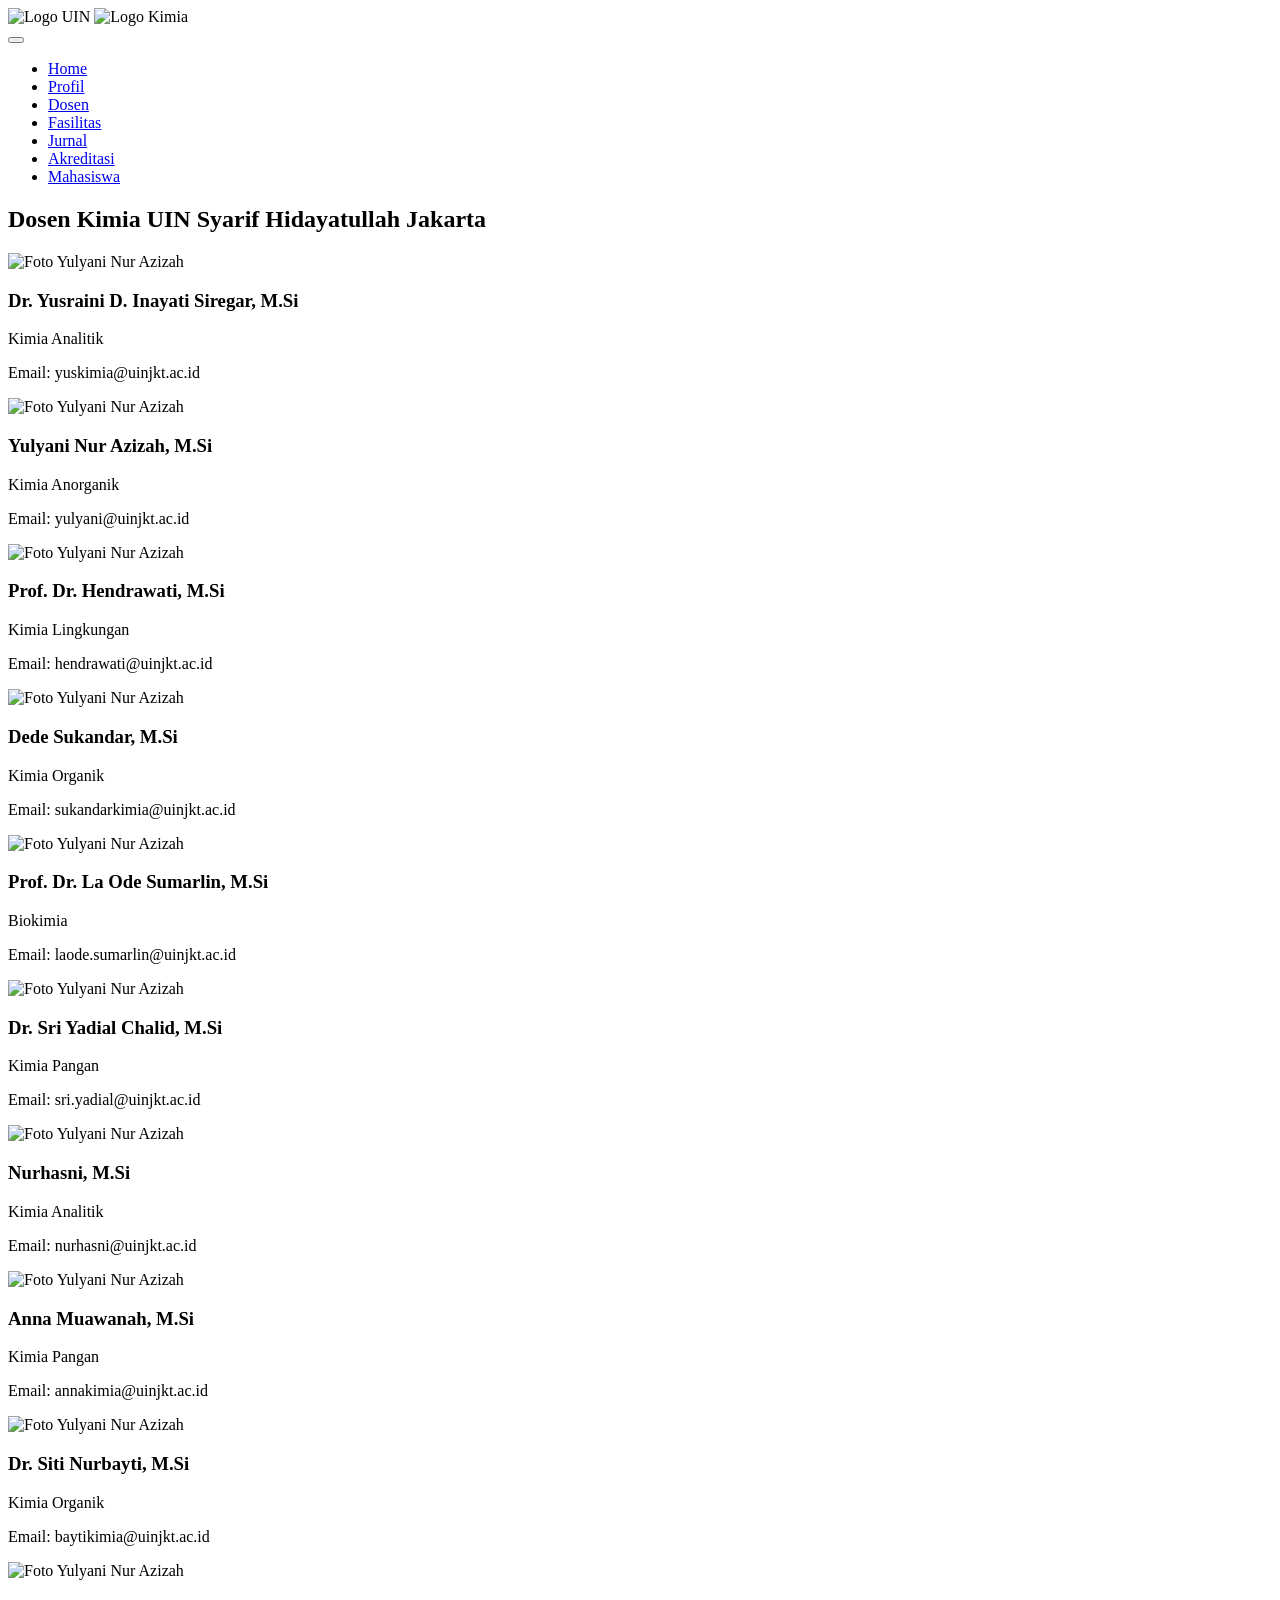
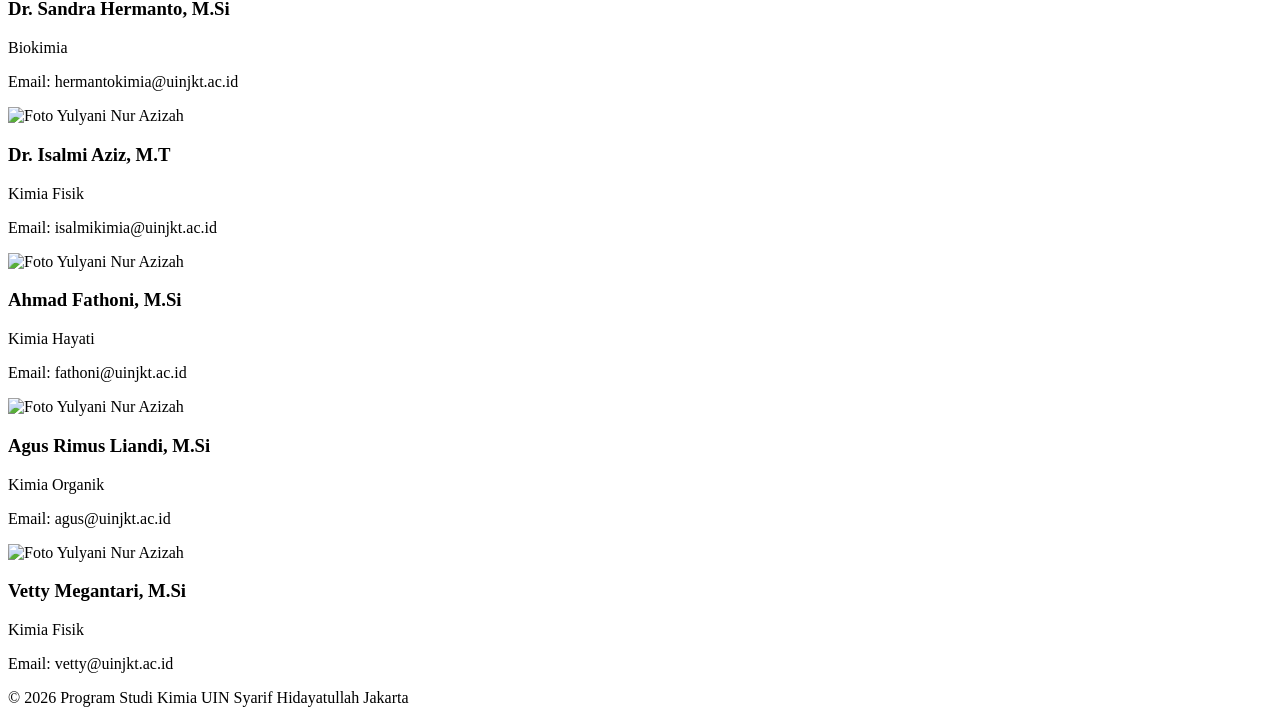
==== commit ff4012e7: "Add files via upload" ====
--- a/index.html
+++ b/index.html
@@ -5,331 +5,168 @@
   <meta name="viewport" content="width=device-width, initial-scale=1.0">
   <title>Kimia UIN Syarif Hidayatullah Jakarta</title>
 
+
+  <link rel="stylesheet" href="https://cdnjs.cloudflare.com/ajax/libs/font-awesome/6.5.1/css/all.min.css">
   <link rel="stylesheet" href="style.css">
 </head>
 <body>
 
   <!-- NAVBAR -->
-  <header>
-    <nav class="navbar">
-      <h2>Kimia UIN Jakarta</h2>
+<header>
+  <nav class="navbar">
 
-      <ul>
-  <li><a href="#home">Home</a></li>
-  <li><a href="#profil">Profil</a></li>
-  <li><a href="#kurikulum">Kurikulum</a></li>
-  <li><a href="#dosen">Dosen</a></li>
-  <li><a href="#akreditasi">Akreditasi</a></li>
-  <li><a href="#kontak">Kontak</a></li>
-</ul>
-    </nav>
-  </header>
+    <div class="navbar-left">
 
-  <!-- HERO -->
-  <section class="hero" id="home">
-    <div class="hero-text">
-      <h1>Kimia UIN Syarif Hidayatullah Jakarta</h1>
+      <div class="logo-box">
+        <img src="images/logo_uinjkt_blu_besar.png" alt="Logo UIN">
+        <img src="images/logo_kimia.png" alt="Logo Kimia">
+      </div>
+    </div>
+        <button class="hamburger" aria-label="Toggle menu">
+        <span></span>
+        <span></span>
+        <span></span>
+    </button>
+    <ul>
+      <li><a href="index.html">Home</a></li>
+      <li><a href="profil.html">Profil</a></li>
+      <li><a href="dosen.html">Dosen</a></li>
+      <li><a href="fasilitas.html">Fasilitas</a></li>
+      <li><a href="jurnal.html">Jurnal</a></li>
+      <li><a href="akreditasi.html">Akreditasi</a></li>
+      <li><a href="mahasiswa.html">Mahasiswa</a></li>
+    </ul>
 
-      <p>
-Program Studi Kimia yang mengintegrasikan ilmu kimia
-dengan nilai-nilai keislaman, profesional,
-dan berakhlak Islami.
-</p>
+  </nav>
+</header>
 
-      <a href="#profil" class="btn">
-        Pelajari Lebih Lanjut
-      </a>
-    </div>
-  </section>
-
-  <!-- PROFIL -->
-  <section class="profil" id="profil">
-    <h2>Tentang Program Studi</h2>
-
-    <p>
-      <p>
-Program Studi Kimia berada di bawah Fakultas Sains dan Teknologi
-UIN Syarif Hidayatullah Jakarta dan berdiri pada
-22 November 2001 berdasarkan SK MENDIKNAS.
-</p>
-
-<p>
-Penyelenggaraan pendidikan dimulai pada tahun ajar 2002/2003
-berdasarkan SK Ijin Operasional Nomor DJ.II/216/2002.
-</p>
-
-<p>
-Program Studi Kimia bertujuan mengembangkan ilmu kimia
-yang terintegrasi dengan nilai-nilai keislaman dan
-menghasilkan lulusan profesional serta berakhlak Islami.
-</p>
-    </p>
-  </section>
-
-  <!-- VISI MISI -->
-  <section class="visimisi" id="visimisi">
-
-  <h2>Visi</h2>
-  <p>
-    Menjadi program studi Kimia unggul yang terintegrasi
-    dengan nilai-nilai keislaman, profesional, dan berdaya saing global.
-  </p>
-
-  <h2>Misi</h2>
-  <ul>
-    <li>Menyelenggarakan pendidikan kimia berbasis KKNI dan MBKM</li>
-    <li>Mengembangkan penelitian di bidang kimia dan lingkungan</li>
-    <li>Meningkatkan kualitas lulusan yang berakhlak Islami</li>
-    <li>Melakukan pengabdian kepada masyarakat berbasis ilmu kimia</li>
-  </ul>
-
-</section>
-
-<!--KURIKULUM-->
-<section class="kurikulum" id="kurikulum">
-
-  <h2>Kurikulum</h2>
-
-  <p>
-    Kurikulum Program Studi Kimia berbasis KKNI dan MBKM,
-    mengacu pada standar nasional pendidikan tinggi.
-  </p>
-
-  <p>
-    Mata kuliah meliputi Kimia Dasar, Kimia Organik,
-    Kimia Anorganik, Biokimia, Kimia Fisik, dan Analisis Instrumental.
-  </p>
-
-</section>
-
-  <!-- DOSEN -->
-  <section class="kurikulum" id="kurikulum">
-
-  <h2>Kurikulum</h2>
-
-  <p>
-    Kurikulum Program Studi Kimia menggunakan
-    Kurikulum berbasis KKNI dan MBKM.
-  </p>
-
-  <p>
-    Kurikulum mengacu pada Permenristek-Dikti
-    Nomor 44 Tahun 2015 tentang Standar Nasional Pendidikan Tinggi.
-  </p>
-
-  <p>
-    Program Studi Kimia juga menerapkan
-    Outcome Based Education (OBE)
-    untuk meningkatkan kualitas lulusan.
-  </p>
-
-</section>
-
-<section class="fasilitas" id="fasilitas">
-
-  <h2>Fasilitas Laboratorium</h2>
-
-  <ul>
-    <li>Laboratorium Kimia Analitik</li>
-    <li>Laboratorium Kimia Organik</li>
-    <li>Laboratorium Kimia Fisik</li>
-    <li>Laboratorium Biokimia</li>
-    <li>Laboratorium Instrumen Modern</li>
-  </ul>
-
+<section class="judul-dosen">
+  <h2>Dosen Kimia UIN Syarif Hidayatullah Jakarta</h2>
 </section>
 
 <section class="dosen" id="dosen">
 
-  <h2>Dosen</h2>
-
   <div class="dosen-container">
 
-  <a href=""http://zenless.hoyoverse.com" target="_blank" class="card-link">
-    <div class="card">
-      <h3>Dr. Yusraini D. Inayati Siregar, M.Si</h3>
-      <p>Kimia Analitik</p>
-    </div>
-  </a>
- 
-  <a href=""http://zenless.hoyoverse.com" target="_blank" class="card-link">
-    <div class="card">
-      <h3>Yulyani Nur Azizah, M.Si</h3>
-      <p>Kimia Anorganik</p>
-    </div>
-  </a>
+  <div class="card">
+    <img src="images/yusraini.jpg" alt="Foto Yulyani Nur Azizah" class="foto-dosen">
 
-  <a href=""http://zenless.hoyoverse.com" target="_blank" class="card-link">
-    <div class="card">
-      <h3>Prof. Dr. Hendrawati, M.Si</h3>
-      <p>Kimia Lingkungan</p>
-    </div>
-  </a>
+    <h3>Dr. Yusraini D. Inayati Siregar, M.Si</h3>
+    <p>Kimia Analitik</p>
+    <p class="email">Email: yuskimia@uinjkt.ac.id</p>
+  </div>
 
-  <a href=""http://zenless.hoyoverse.com" target="_blank" class="card-link">
-    <div class="card">
-      <h3>Dede Sukandar, M.Si</h3>
-      <p>Kimia Organik</p>
-    </div>
-  </a>
+  <div class="card">
+    <img src="images/yulyani.jpg" alt="Foto Yulyani Nur Azizah" class="foto-dosen">
 
-  <a href=""http://zenless.hoyoverse.com" target="_blank" class="card-link">
-    <div class="card">
-      <h3>Prof. Dr. La Ode Sumarlin, M.Si</h3>
-      <p>Biokimia</p>
-    </div>
-  </a>
+    <h3>Yulyani Nur Azizah, M.Si</h3>
+    <p>Kimia Anorganik</p>
+    <p class="email">Email: yulyani@uinjkt.ac.id</p>
+  </div>
 
-  <a href=""http://zenless.hoyoverse.com" target="_blank" class="card-link">  
-    <div class="card">
-      <h3>Dr. Sri Yadial Chalid, M.Si</h3>
-      <p>Kimia Pangan</p>
-    </div>
-  </a>
+  <div class="card">
+    <img src="images/hendrawati.jpg" alt="Foto Yulyani Nur Azizah" class="foto-dosen">
 
-  <a href=""http://zenless.hoyoverse.com" target="_blank" class="card-link">  
-    <div class="card">
-      <h3>Nurhasni, M.Si</h3>
-      <p>Kimia Analitik</p>
-    </div>
-  </a>
+    <h3>Prof. Dr. Hendrawati, M.Si</h3>
+    <p>Kimia Lingkungan</p>
+    <p class="email">Email: hendrawati@uinjkt.ac.id</p>
+  </div>
 
-  <a href=""http://zenless.hoyoverse.com" target="_blank" class="card-link">  
-    <div class="card">
-      <h3>Anna Muawanah, M.Si</h3>
-      <p>Kimia Pangan</p>
-    </div>
-  </a>
+  <div class="card">
+    <img src="images/dede.jpg" alt="Foto Yulyani Nur Azizah" class="foto-dosen">
 
-  <a href=""http://zenless.hoyoverse.com" target="_blank" class="card-link">  
-    <div class="card">
-      <h3>Dr. Siti Nurbayti, M.Si</h3>
-      <p>Kimia Organik</p>
-    </div>
-  </a>
+    <h3>Dede Sukandar, M.Si</h3>
+    <p>Kimia Organik</p>
+    <p class="email">Email: sukandarkimia@uinjkt.ac.id</p>
+  </div>
 
-  <a href=""http://zenless.hoyoverse.com" target="_blank" class="card-link">  
-    <div class="card">
-      <h3>Dr. Sandra Hermanto, M.Si</h3>
-      <p>Biokimia</p>
-    </div>
-  </a>
+  <div class="card">
+    <img src="images/laode.jpeg" alt="Foto Yulyani Nur Azizah" class="foto-dosen">
 
-  <a href=""http://zenless.hoyoverse.com" target="_blank" class="card-link">  
-    <div class="card">
-      <h3>Dr. Isalmi Aziz, M.T</h3>
-      <p>Kimia Fisik</p>
-    </div>
-  </a>
+    <h3>Prof. Dr. La Ode Sumarlin, M.Si</h3>
+    <p>Biokimia</p>
+    <p class="email">Email: laode.sumarlin@uinjkt.ac.id</p>
+  </div>
 
-  <a href=""http://zenless.hoyoverse.com" target="_blank" class="card-link">  
-    <div class="card">
-      <h3>Ahmad Fathoni, M.Si</h3>
-      <p>Kimia Hayati</p>
-    </div>
-  </a>
+  <div class="card">
+    <img src="images/sri_yadial.jpg" alt="Foto Yulyani Nur Azizah" class="foto-dosen">
 
-  <a href=""http://zenless.hoyoverse.com" target="_blank" class="card-link">  
-    <div class="card">
-      <h3>Agus Rimus Liandi, M.Si</h3>
-      <p>Kimia Organik</p>
-    </div>
-  </a>
+    <h3>Dr. Sri Yadial Chalid, M.Si</h3>
+    <p>Kimia Pangan</p>
+    <p class="email">Email: sri.yadial@uinjkt.ac.id</p>
+  </div>
 
-  <a href=""http://zenless.hoyoverse.com" target="_blank" class="card-link">  
-    <div class="card">
-      <h3>Vetty Megantari, M.Si</h3>
-      <p>Kimia Fisik</p>
-    </div>
-  </a>
+  <div class="card">
+    <img src="images/nurhasni.jpg" alt="Foto Yulyani Nur Azizah" class="foto-dosen">
+
+    <h3>Nurhasni, M.Si</h3>
+    <p>Kimia Analitik</p>
+    <p class="email">Email: nurhasni@uinjkt.ac.id</p>
+  </div>
+
+  <div class="card">
+    <img src="images/anna.jpg" alt="Foto Yulyani Nur Azizah" class="foto-dosen">
+
+    <h3>Anna Muawanah, M.Si</h3>
+    <p>Kimia Pangan</p>
+    <p class="email">Email: annakimia@uinjkt.ac.id</p>
+  </div>
+
+  <div class="card">
+    <img src="images/siti_nurbayti.jpg" alt="Foto Yulyani Nur Azizah" class="foto-dosen">
+
+    <h3>Dr. Siti Nurbayti, M.Si</h3>
+    <p>Kimia Organik</p>
+    <p class="email">Email: baytikimia@uinjkt.ac.id</p>
+  </div>
+
+  <div class="card">
+    <img src="images/sandra.jpg" alt="Foto Yulyani Nur Azizah" class="foto-dosen">
+
+    <h3>Dr. Sandra Hermanto, M.Si</h3>
+    <p>Biokimia</p>
+    <p class="email">Email: hermantokimia@uinjkt.ac.id</p>
+  </div>
+
+  <div class="card">
+    <img src="images/isalmi.jpg" alt="Foto Yulyani Nur Azizah" class="foto-dosen">
+
+    <h3>Dr. Isalmi Aziz, M.T</h3>
+    <p>Kimia Fisik</p>
+    <p class="email">Email: isalmikimia@uinjkt.ac.id</p>
+  </div>
+
+  <div class="card">
+    <img src="images/ahmad_fathoni.jpg" alt="Foto Yulyani Nur Azizah" class="foto-dosen">
+
+    <h3>Ahmad Fathoni, M.Si</h3>
+    <p>Kimia Hayati</p>
+    <p class="email">Email: fathoni@uinjkt.ac.id</p>
+  </div>
+
+  <div class="card">
+    <img src="images/agus.jpg" alt="Foto Yulyani Nur Azizah" class="foto-dosen">
+
+    <h3>Agus Rimus Liandi, M.Si</h3>
+    <p>Kimia Organik</p>
+    <p class="email">Email: agus@uinjkt.ac.id</p>
+  </div>
+
+  <div class="card">
+    <img src="images/vetty.jpg" alt="Foto Yulyani Nur Azizah" class="foto-dosen">
+
+    <h3>Vetty Megantari, M.Si</h3>
+    <p>Kimia Fisik</p>
+    <p class="email">Email: vetty@uinjkt.ac.id</p>
+  </div>
+
 </div>
 
 </section>
-
-  <!-- FASILITAS -->
-  <section class="fasilitas">
-
-    <h2>Fasilitas Laboratorium</h2>
-
-    <div class="card-container">
-
-      <div class="card">
-        <h3>Lab Analitik</h3>
-
-        <p>
-          Laboratorium analisis sampel dan instrumen kimia.
-        </p>
-      </div>
-
-      <div class="card">
-        <h3>Lab Organik</h3>
-
-        <p>
-          Laboratorium sintesis dan reaksi organik.
-        </p>
-      </div>
-
-      <div class="card">
-        <h3>Lab Fisik</h3>
-
-        <p>
-          Laboratorium kimia fisik dan termodinamika.
-        </p>
-      </div>
-
-    </div>
-  </section>
-
-  <!--AKREDITASI-->
-  <section class="akreditasi" id="akreditasi">
-
-  <h2>Akreditasi</h2>
-
-  <p>
-    Program Studi Kimia UIN Syarif Hidayatullah Jakarta telah terakreditasi.
-    Berikut sertifikat akreditasi resmi:
-  </p>
-
-  <div class="akreditasi-links">
-
-    <a href="https://drive.google.com/file/d/1QoXJ7Hkw9oZluH05mAg4gqyuZLMdTOHO/view" target="_blank">
-      Sertifikat Akreditasi 1
-    </a>
-
-    <a href="https://drive.google.com/file/d/1bdJHL9UiBDrudrdyrTKl_O6E_nNl1uHI/view" target="_blank">
-      Sertifikat Akreditasi 2
-    </a>
-
-    <a href="https://drive.google.com/file/d/1eJ7vAyOVZsQZx4SeMoXY9uj3PbsNemWd/view" target="_blank">
-      Sertifikat Akreditasi 3
-    </a>
-
-    <a href="https://drive.google.com/file/d/1FqijAel4k911WQAcZMoo79Q1CD6O6OA_/view" target="_blank">
-      Sertifikat Akreditasi 4
-    </a>
-
-  </div>
-
-</section>
-
-
-  <!-- KONTAK -->
-  <section class="kontak" id="kontak">
-
-  <h2>Kontak</h2>
-
-  <p>Jl. Ir. H. Djuanda No. 95 Ciputat, Tangerang Selatan</p>
-  <p>Telepon: 021-7493606</p>
-  <p>Email: kimia.fst@apps.uinjkt.ac.id</p>
-
-  </section>
 
   <!-- FOOTER -->
   <footer>
     <p>© 2026 Program Studi Kimia UIN Syarif Hidayatullah Jakarta</p>
   </footer>
 
-  <script src="js/script.js"></script>
-
-</body>
-</html>
+ <script src="script.js"></script>
--- a/style.css
+++ b/style.css
@@ -1,206 +1,218 @@
-*{
-  margin:0;
-  padding:0;
-  box-sizing:border-box;
-}
-
-body{
-  font-family:Arial, sans-serif;
-  line-height:1.6;
-  background:#f4f7fb;
-}
-
-.navbar{
-  background:#0047ab;
-  color:white;
-  display:flex;
-  justify-content:space-between;
-  align-items:center;
-  padding:20px;
-}
-
-.navbar ul{
-  display:flex;
-  list-style:none;
-}
-
-.navbar ul li{
-  margin-left:20px;
-}
-
-.navbar ul li a{
-  color:white;
-  text-decoration:none;
-}
-
-.hero{
-  height:90vh;
-  background:linear-gradient(rgba(0,0,0,0.5),
-  rgba(0,0,0,0.5)),
-  url('https://images.unsplash.com/photo-1532187643603-ba119ca4109e?q=80&w=1200') center/cover;
-  display:flex;
-  justify-content:center;
-  align-items:center;
-  text-align:center;
-  color:white;
-}
-
-.hero-text h1{
-  font-size:60px;
-}
-
-.hero-text p{
-  margin:20px 0;
-  font-size:20px;
-}
-
-.btn{
-  background:#00aaff;
-  color:white;
-  padding:12px 20px;
-  text-decoration:none;
-  border-radius:5px;
-}
-
-section{
-  padding:60px 10%;
-}
-
-h2{
-  text-align:center;
-  margin-bottom:30px;
-  color:#0047ab;
-}
-
-.card-container{
-  display:flex;
-  gap:20px;
-  flex-wrap:wrap;
-  justify-content:center;
-}
-
-.card img{
-  width:100%;
-  border-radius:10px;
-}
-
-.gallery{
-  display:flex;
-  gap:20px;
-  justify-content:center;
-  flex-wrap:wrap;
-}
-
-.gallery img{
-  width:300px;
-  border-radius:10px;
-}
-
-footer{
-  background:#0047ab;
-  color:white;
-  text-align:center;
-  padding:20px;
-}
-
-/* RESPONSIVE */
-@media(max-width:768px){
-
-  .navbar{
-    flex-direction:column;
-  }
-
-  .navbar ul{
-    margin-top:10px;
-    flex-direction:column;
-    text-align:center;
-  }
-
-  .navbar ul li{
-    margin:10px 0;
-  }
-
-  .hero-text h1{
-    font-size:40px;
-  }
-
-}
-.logo-area{
-  display:flex;
-  align-items:center;
-  gap:10px;
-}
-
-.logo-area img{
-  width: 40px;
-  height: 40px;
-  object-fit:cover;
-}
-.dosen{
-  padding:60px 20px;
-}
-
-.dosen-container{
-  display:grid;
-  grid-template-columns:
-  repeat(auto-fit, minmax(250px,1fr));
-
-  gap:20px;
-}
-
-.card-link {
-  text-decoration: none;
-  display: block;
-  color: inherit;
-}
-
-.card-link:hover {
-  text-decoration: none;
-}
-
-.card{
-  background:white;
-  padding:20px;
-  border-radius:12px;
-
-  box-shadow:
-  0 4px 10px rgba(0,0,0,0.1);
-
-  transition:0.3s;
-}
-
-.card:hover{
-  transform:translateY(-5px);
-}
-
-.card h3{
-  margin-bottom:10px;
-  color:#0f172a;
-}
-
-.card p{
-  color:#475569;
-}
-
-.akreditasi-links{
-  display:flex;
-  flex-direction:column;
-  gap:10px;
-  align-items:center;
-  margin-top:20px;
-}
-
-.akreditasi-links a{
-  background:#0047ab;
-  color:white;
-  padding:10px 15px;
-  border-radius:8px;
-  text-decoration:none;
-  transition:0.3s;
-  width:300px;
-  text-align:center;
-}
-
-.akreditasi-links a:hover{
-  background:#002f6c;
-}
+<!DOCTYPE html>
+<html lang="id">
+<head>
+  <meta charset="UTF-8">
+  <meta name="viewport" content="width=device-width, initial-scale=1.0">
+  <title>Kimia UIN Syarif Hidayatullah Jakarta</title>
+
+
+  <link rel="stylesheet" href="https://cdnjs.cloudflare.com/ajax/libs/font-awesome/6.5.1/css/all.min.css">
+  <link rel="stylesheet" href="style.css">
+</head>
+<body>
+
+  <!-- NAVBAR -->
+<header>
+  <nav class="navbar">
+
+    <div class="navbar-left">
+
+      <div class="logo-box">
+        <img src="images/logo_uinjkt_blu_besar.png" alt="Logo UIN">
+        <img src="images/logo_kimia.png" alt="Logo Kimia">
+      </div>
+    </div>
+        <button class="hamburger" aria-label="Toggle menu">
+        <span></span>
+        <span></span>
+        <span></span>
+    </button>
+    <ul>
+      <li><a href="index.html">Home</a></li>
+      <li><a href="profil.html">Profil</a></li>
+      <li><a href="dosen.html">Dosen</a></li>
+      <li><a href="fasilitas.html">Fasilitas</a></li>
+      <li><a href="jurnal.html">Jurnal</a></li>
+      <li><a href="akreditasi.html">Akreditasi</a></li>
+      <li><a href="mahasiswa.html">Mahasiswa</a></li>
+    </ul>
+
+  </nav>
+</header>
+
+<!-- HERO PROFIL -->
+<section class="profil-hero">
+  <div class="profil-hero-content">
+    <h1>Profil Program Studi Kimia</h1>
+    <p>Fakultas Sains dan Teknologi UIN Syarif Hidayatullah Jakarta</p>
+  </div>
+</section>
+
+<!-- SEJARAH -->
+<section class="profil-section">
+  <div class="profil-container">
+
+    <div class="section-title">
+      <span>Profil</span>
+      <h2>Sejarah Singkat</h2>
+    </div>
+
+    <div class="profil-card">
+      <p>
+        Fakultas Sains dan Teknologi (FST) UIN Jakarta terbentuk tahun 2002.
+        Sejarah FST UIN Jakarta tidak bisa dilepaskan dari sejarah UIN Jakarta
+        secara keseluruhan. Perjalanan sejarah UIN Jakarta merupakan cermin dari
+        perjuangan umat Islam Indonesia untuk memiliki lembaga pendidikan tinggi
+        yang mampu menghasilkan intelektual yang profesional dan bermoral.
+      </p>
+
+      <p>
+        Perjalanan tersebut dimulai dari berdirinya Akademi Dinas Ilmu Agama
+        (ADIA) pada tanggal 1 Juni 1957, kemudian menjadi bagian dari IAIN
+        Al-Jami’ah yang berpusat di Yogyakarta, hingga menjadi IAIN Syarif
+        Hidayatullah Jakarta dan resmi menjadi UIN Syarif Hidayatullah Jakarta
+        berdasarkan Keputusan Presiden RI Nomor 31 Tahun 2002.
+      </p>
+
+      <p>
+        Program Studi Kimia berada di bawah Fakultas Sains dan Teknologi UIN
+        Syarif Hidayatullah Jakarta. Program studi ini berdiri pada tanggal
+        22 November 2001 berdasarkan SK MENDIKNAS/088796/MPN/2001.
+        Penyelenggaraan pendidikan dimulai pada tahun ajar 2002/2003 sesuai
+        dengan SK Ijin Operasional Nomor DJ.II/216/2002 tanggal 11 Juli 2002.
+      </p>
+
+      <p>
+        Program Studi Kimia bertujuan untuk mengembangkan ilmu kimia sebagai
+        disiplin ilmu yang berdiri sendiri serta terintegrasi dengan nilai-nilai
+        keislaman. Lulusan diharapkan mampu mendalami, mengembangkan, dan
+        memberikan layanan di bidang kimia secara profesional, berkualitas, dan
+        berakhlak Islami.
+      </p>
+    </div>
+
+  </div>
+</section>
+
+<!-- MATA KULIAH -->
+<section class="course-section">
+  <div class="profil-container">
+
+    <div class="section-title">
+      <span>Akademik</span>
+      <h2>Mata Kuliah</h2>
+    </div>
+
+    <div class="course-grid">
+      <div>Studi Islam</div>
+      <div>Bahasa Arab</div>
+      <div>Bahasa Inggris</div>
+      <div>Civic Education</div>
+      <div>Kimia Dasar</div>
+      <div>Kimia Organik Dasar</div>
+      <div>Biologi Dasar</div>
+      <div>Metode Statistik</div>
+      <div>Fisika Dasar</div>
+      <div>Kinetika Kimia</div>
+      <div>Analisis Instrumen</div>
+      <div>Kimia Lingkungan</div>
+      <div>Kalkulus</div>
+      <div>Kimia Medisinal</div>
+      <div>Biokimia Nutrisi</div>
+      <div>Proses Industri Kimia</div>
+      <div>Kimia Minyak Bumi</div>
+      <div>Metodologi Penelitian</div>
+      <div>Kimia Inti</div>
+      <div>Geokimia</div>
+      <div>Azas Teknik Kimia</div>
+    </div>
+
+  </div>
+</section>
+
+<!-- VISI MISI -->
+<section class="visi-misi-section">
+  <div class="profil-container">
+
+    <div class="section-title">
+      <span>Arah Pengembangan</span>
+      <h2>Visi, Misi, & Tujuan</h2>
+    </div>
+
+    <div class="visi-card">
+      <h3>Visi</h3>
+      <p>
+        Menjadi Program Studi Kimia yang unggul di tingkat regional, nasional,
+        dan internasional, yang mampu mengintegrasikan ilmu kimia dengan
+        berpedoman pada nilai-nilai Islam dan keindonesiaan.
+      </p>
+    </div>
+
+    <div class="misi-grid">
+      <div class="misi-card">
+        <h3>01</h3>
+        <p>Menyelenggarakan sistem pendidikan tinggi yang menjamin pembelajaran kimia berbasis KKNI.</p>
+      </div>
+
+      <div class="misi-card">
+        <h3>02</h3>
+        <p>Memperluas dan mengembangkan ilmu kimia melalui kegiatan penelitian fundamental dan terapan.</p>
+      </div>
+
+      <div class="misi-card">
+        <h3>03</h3>
+        <p>Memberikan kontribusi nyata terhadap peningkatan kualitas hidup masyarakat melalui penerapan ilmu kimia.</p>
+      </div>
+
+      <div class="misi-card">
+        <h3>04</h3>
+        <p>Membekali peserta didik dengan pengetahuan, sikap, dan keterampilan kimia yang terintegrasi dengan nilai Islam.</p>
+      </div>
+    </div>
+
+  </div>
+</section>
+
+<!-- KURIKULUM -->
+<section class="kurikulum-section">
+  <div class="profil-container">
+
+    <div class="section-title">
+      <span>Akademik</span>
+      <h2>Kurikulum Program Studi</h2>
+    </div>
+
+    <div class="kurikulum-card">
+
+      <div class="kurikulum-icon">
+        <i class="fa-solid fa-file-pdf"></i>
+      </div>
+
+      <div class="kurikulum-content">
+        <h3>Dokumen Kurikulum Program Studi Kimia</h3>
+
+        <p>
+          Kurikulum Program Studi Kimia disusun untuk mendukung pembelajaran
+          yang terstruktur, berbasis capaian pembelajaran, serta terintegrasi
+          dengan nilai keislaman dan keindonesiaan.
+        </p>
+
+        <a href="file/Module Handbook Chemistry.pdf" target="_blank" class="btn-kurikulum">
+          <i class="fa-solid fa-download"></i>
+          Lihat / Unduh Kurikulum
+        </a>
+      </div>
+
+    </div>
+
+  </div>
+</section>
+
+<!-- FOOTER -->
+<footer>
+  <p>© 2026 Program Studi Kimia UIN Syarif Hidayatullah Jakarta</p>
+</footer>
+
+ <script src="script.js"></script>
+</body>
+</html>
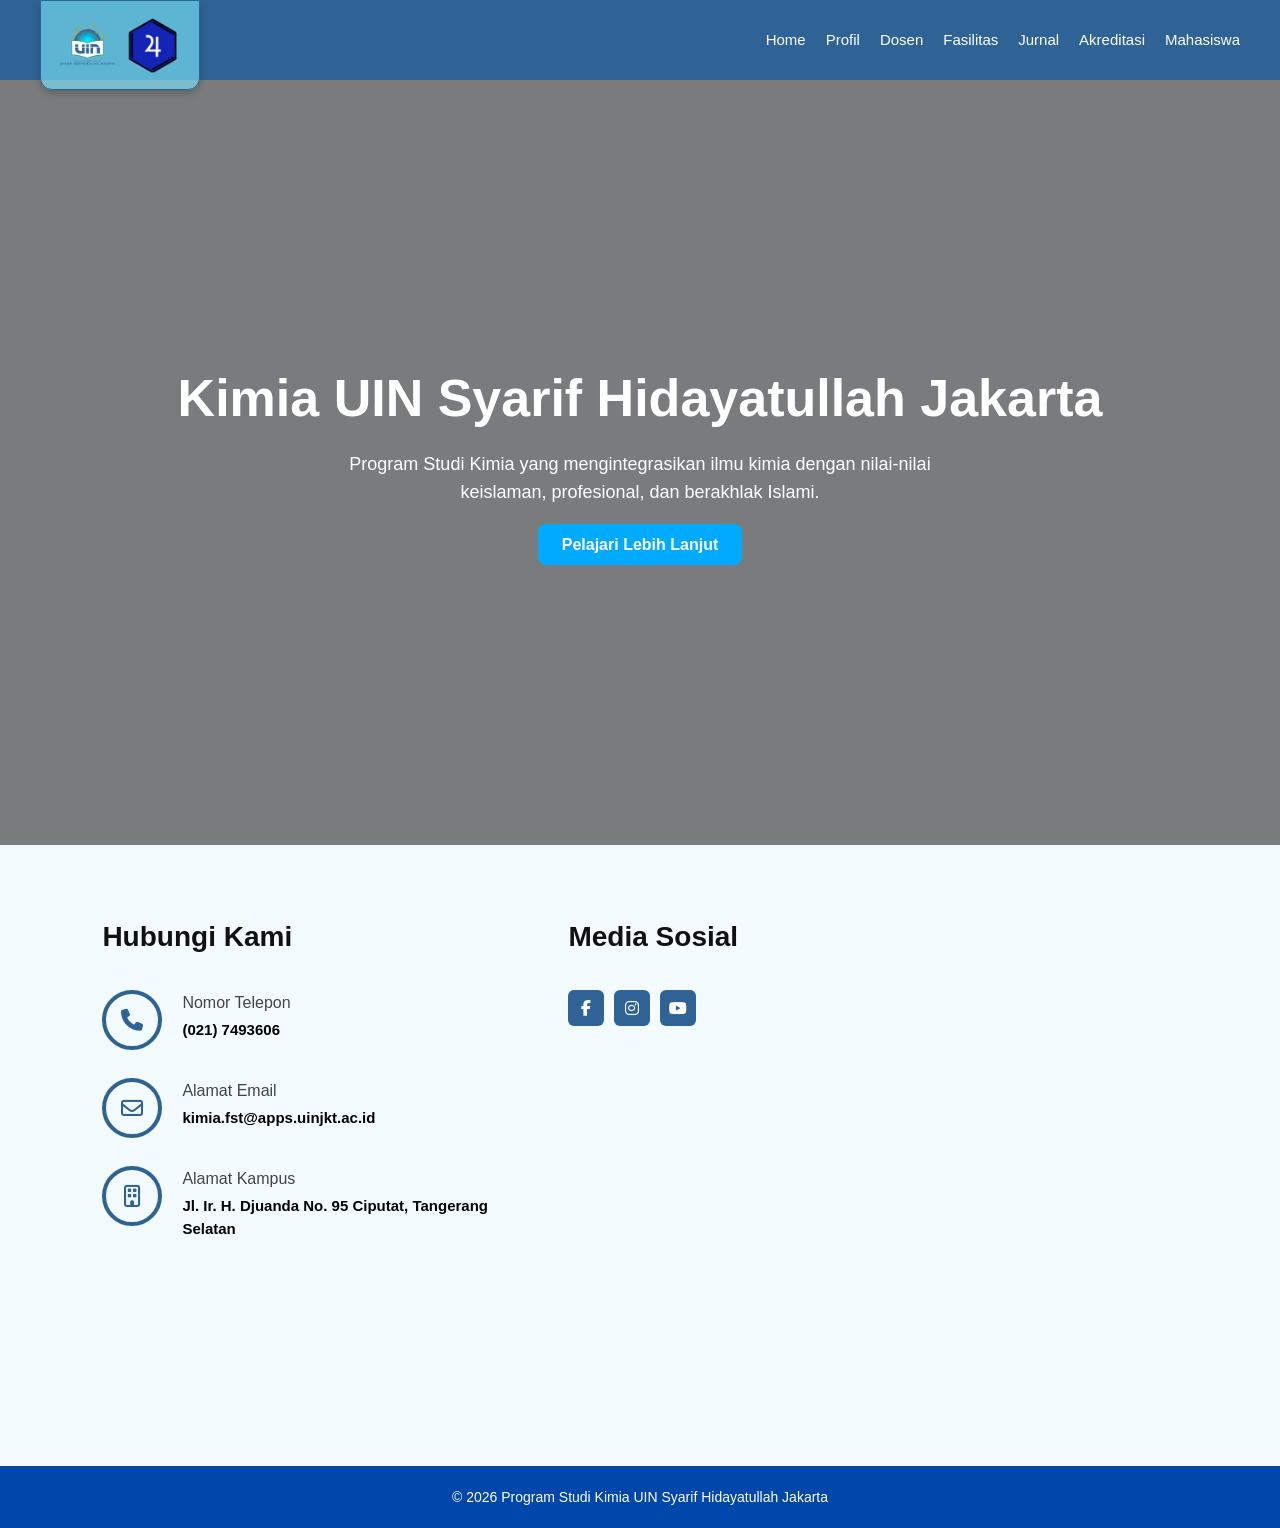
==== commit ba560dac: "Add files via upload" ====
--- a/index.html
+++ b/index.html
@@ -22,10 +22,10 @@
         <img src="images/logo_kimia.png" alt="Logo Kimia">
       </div>
     </div>
-        <button class="hamburger" aria-label="Toggle menu">
-        <span></span>
-        <span></span>
-        <span></span>
+    <button class="hamburger" aria-label="Toggle menu">
+      <span></span>
+      <span></span>
+      <span></span>
     </button>
     <ul>
       <li><a href="index.html">Home</a></li>
@@ -40,128 +40,82 @@
   </nav>
 </header>
 
-<section class="judul-dosen">
-  <h2>Dosen Kimia UIN Syarif Hidayatullah Jakarta</h2>
-</section>
+  <!-- HERO -->
+  <section class="hero" id="home">
+    <div class="hero-text">
+      <h1>Kimia UIN Syarif Hidayatullah Jakarta</h1>
 
-<section class="dosen" id="dosen">
+      <p>
+Program Studi Kimia yang mengintegrasikan ilmu kimia
+dengan nilai-nilai keislaman, profesional,
+dan berakhlak Islami.
+</p>
 
-  <div class="dosen-container">
+      <a href="#profil" class="btn">
+        Pelajari Lebih Lanjut
+      </a>
+    </div>
+  </section>
 
-  <div class="card">
-    <img src="images/yusraini.jpg" alt="Foto Yulyani Nur Azizah" class="foto-dosen">
 
-    <h3>Dr. Yusraini D. Inayati Siregar, M.Si</h3>
-    <p>Kimia Analitik</p>
-    <p class="email">Email: yuskimia@uinjkt.ac.id</p>
+  <!-- KONTAK -->
+<section class="kontak" id="kontak">
+  <div class="kontak-container">
+
+    <div class="kontak-left">
+      <h2>Hubungi Kami</h2>
+
+      <div class="kontak-item">
+        <div class="kontak-icon">
+          <i class="fa-solid fa-phone"></i>
+        </div>
+        <div>
+          <p>Nomor Telepon</p>
+          <h4>(021) 7493606</h4>
+        </div>
+      </div>
+
+      <div class="kontak-item">
+        <div class="kontak-icon">
+          <i class="fa-regular fa-envelope"></i>
+        </div>
+        <div>
+          <p>Alamat Email</p>
+          <h4>kimia.fst@apps.uinjkt.ac.id</h4>
+        </div>
+      </div>
+
+      <div class="kontak-item">
+        <div class="kontak-icon">
+          <i class="fa-regular fa-building"></i>
+        </div>
+        <div>
+          <p>Alamat Kampus</p>
+          <h4>Jl. Ir. H. Djuanda No. 95 Ciputat, Tangerang Selatan</h4>
+        </div>
+      </div>
+    </div>
+
+    <div class="kontak-right">
+      <h2>Media Sosial</h2>
+
+      <div class="sosmed">
+        <a href="https://www.facebook.com/profile.php?id=100069447677906"><i class="fa-brands fa-facebook-f"></i></a>
+        <a href="https://www.instagram.com/kimiauinjktofficial/?hl=id"><i class="fa-brands fa-instagram"></i></a>
+        <a href="https://www.youtube.com/@prodikimia2950"><i class="fa-brands fa-youtube"></i></a>
+      </div>
+
+      <iframe
+        src="https://www.google.com/maps?q=UIN%20Syarif%20Hidayatullah%20Jakarta&output=embed"
+        width="100%"
+        height="350"
+        style="border:0;"
+        allowfullscreen=""
+        loading="lazy">
+      </iframe>
+    </div>
+
   </div>
-
-  <div class="card">
-    <img src="images/yulyani.jpg" alt="Foto Yulyani Nur Azizah" class="foto-dosen">
-
-    <h3>Yulyani Nur Azizah, M.Si</h3>
-    <p>Kimia Anorganik</p>
-    <p class="email">Email: yulyani@uinjkt.ac.id</p>
-  </div>
-
-  <div class="card">
-    <img src="images/hendrawati.jpg" alt="Foto Yulyani Nur Azizah" class="foto-dosen">
-
-    <h3>Prof. Dr. Hendrawati, M.Si</h3>
-    <p>Kimia Lingkungan</p>
-    <p class="email">Email: hendrawati@uinjkt.ac.id</p>
-  </div>
-
-  <div class="card">
-    <img src="images/dede.jpg" alt="Foto Yulyani Nur Azizah" class="foto-dosen">
-
-    <h3>Dede Sukandar, M.Si</h3>
-    <p>Kimia Organik</p>
-    <p class="email">Email: sukandarkimia@uinjkt.ac.id</p>
-  </div>
-
-  <div class="card">
-    <img src="images/laode.jpeg" alt="Foto Yulyani Nur Azizah" class="foto-dosen">
-
-    <h3>Prof. Dr. La Ode Sumarlin, M.Si</h3>
-    <p>Biokimia</p>
-    <p class="email">Email: laode.sumarlin@uinjkt.ac.id</p>
-  </div>
-
-  <div class="card">
-    <img src="images/sri_yadial.jpg" alt="Foto Yulyani Nur Azizah" class="foto-dosen">
-
-    <h3>Dr. Sri Yadial Chalid, M.Si</h3>
-    <p>Kimia Pangan</p>
-    <p class="email">Email: sri.yadial@uinjkt.ac.id</p>
-  </div>
-
-  <div class="card">
-    <img src="images/nurhasni.jpg" alt="Foto Yulyani Nur Azizah" class="foto-dosen">
-
-    <h3>Nurhasni, M.Si</h3>
-    <p>Kimia Analitik</p>
-    <p class="email">Email: nurhasni@uinjkt.ac.id</p>
-  </div>
-
-  <div class="card">
-    <img src="images/anna.jpg" alt="Foto Yulyani Nur Azizah" class="foto-dosen">
-
-    <h3>Anna Muawanah, M.Si</h3>
-    <p>Kimia Pangan</p>
-    <p class="email">Email: annakimia@uinjkt.ac.id</p>
-  </div>
-
-  <div class="card">
-    <img src="images/siti_nurbayti.jpg" alt="Foto Yulyani Nur Azizah" class="foto-dosen">
-
-    <h3>Dr. Siti Nurbayti, M.Si</h3>
-    <p>Kimia Organik</p>
-    <p class="email">Email: baytikimia@uinjkt.ac.id</p>
-  </div>
-
-  <div class="card">
-    <img src="images/sandra.jpg" alt="Foto Yulyani Nur Azizah" class="foto-dosen">
-
-    <h3>Dr. Sandra Hermanto, M.Si</h3>
-    <p>Biokimia</p>
-    <p class="email">Email: hermantokimia@uinjkt.ac.id</p>
-  </div>
-
-  <div class="card">
-    <img src="images/isalmi.jpg" alt="Foto Yulyani Nur Azizah" class="foto-dosen">
-
-    <h3>Dr. Isalmi Aziz, M.T</h3>
-    <p>Kimia Fisik</p>
-    <p class="email">Email: isalmikimia@uinjkt.ac.id</p>
-  </div>
-
-  <div class="card">
-    <img src="images/ahmad_fathoni.jpg" alt="Foto Yulyani Nur Azizah" class="foto-dosen">
-
-    <h3>Ahmad Fathoni, M.Si</h3>
-    <p>Kimia Hayati</p>
-    <p class="email">Email: fathoni@uinjkt.ac.id</p>
-  </div>
-
-  <div class="card">
-    <img src="images/agus.jpg" alt="Foto Yulyani Nur Azizah" class="foto-dosen">
-
-    <h3>Agus Rimus Liandi, M.Si</h3>
-    <p>Kimia Organik</p>
-    <p class="email">Email: agus@uinjkt.ac.id</p>
-  </div>
-
-  <div class="card">
-    <img src="images/vetty.jpg" alt="Foto Yulyani Nur Azizah" class="foto-dosen">
-
-    <h3>Vetty Megantari, M.Si</h3>
-    <p>Kimia Fisik</p>
-    <p class="email">Email: vetty@uinjkt.ac.id</p>
-  </div>
-
-</div>
-
 </section>
 
   <!-- FOOTER -->
@@ -169,4 +123,7 @@
     <p>© 2026 Program Studi Kimia UIN Syarif Hidayatullah Jakarta</p>
   </footer>
 
- <script src="script.js"></script>+ <script src="script.js"></script>
+
+</body>
+</html>
--- a/style.css
+++ b/style.css
@@ -1,218 +1,983 @@
-<!DOCTYPE html>
-<html lang="id">
-<head>
-  <meta charset="UTF-8">
-  <meta name="viewport" content="width=device-width, initial-scale=1.0">
-  <title>Kimia UIN Syarif Hidayatullah Jakarta</title>
-
-
-  <link rel="stylesheet" href="https://cdnjs.cloudflare.com/ajax/libs/font-awesome/6.5.1/css/all.min.css">
-  <link rel="stylesheet" href="style.css">
-</head>
-<body>
-
-  <!-- NAVBAR -->
-<header>
-  <nav class="navbar">
-
-    <div class="navbar-left">
-
-      <div class="logo-box">
-        <img src="images/logo_uinjkt_blu_besar.png" alt="Logo UIN">
-        <img src="images/logo_kimia.png" alt="Logo Kimia">
-      </div>
-    </div>
-        <button class="hamburger" aria-label="Toggle menu">
-        <span></span>
-        <span></span>
-        <span></span>
-    </button>
-    <ul>
-      <li><a href="index.html">Home</a></li>
-      <li><a href="profil.html">Profil</a></li>
-      <li><a href="dosen.html">Dosen</a></li>
-      <li><a href="fasilitas.html">Fasilitas</a></li>
-      <li><a href="jurnal.html">Jurnal</a></li>
-      <li><a href="akreditasi.html">Akreditasi</a></li>
-      <li><a href="mahasiswa.html">Mahasiswa</a></li>
-    </ul>
-
-  </nav>
-</header>
-
-<!-- HERO PROFIL -->
-<section class="profil-hero">
-  <div class="profil-hero-content">
-    <h1>Profil Program Studi Kimia</h1>
-    <p>Fakultas Sains dan Teknologi UIN Syarif Hidayatullah Jakarta</p>
-  </div>
-</section>
-
-<!-- SEJARAH -->
-<section class="profil-section">
-  <div class="profil-container">
-
-    <div class="section-title">
-      <span>Profil</span>
-      <h2>Sejarah Singkat</h2>
-    </div>
-
-    <div class="profil-card">
-      <p>
-        Fakultas Sains dan Teknologi (FST) UIN Jakarta terbentuk tahun 2002.
-        Sejarah FST UIN Jakarta tidak bisa dilepaskan dari sejarah UIN Jakarta
-        secara keseluruhan. Perjalanan sejarah UIN Jakarta merupakan cermin dari
-        perjuangan umat Islam Indonesia untuk memiliki lembaga pendidikan tinggi
-        yang mampu menghasilkan intelektual yang profesional dan bermoral.
-      </p>
-
-      <p>
-        Perjalanan tersebut dimulai dari berdirinya Akademi Dinas Ilmu Agama
-        (ADIA) pada tanggal 1 Juni 1957, kemudian menjadi bagian dari IAIN
-        Al-Jami’ah yang berpusat di Yogyakarta, hingga menjadi IAIN Syarif
-        Hidayatullah Jakarta dan resmi menjadi UIN Syarif Hidayatullah Jakarta
-        berdasarkan Keputusan Presiden RI Nomor 31 Tahun 2002.
-      </p>
-
-      <p>
-        Program Studi Kimia berada di bawah Fakultas Sains dan Teknologi UIN
-        Syarif Hidayatullah Jakarta. Program studi ini berdiri pada tanggal
-        22 November 2001 berdasarkan SK MENDIKNAS/088796/MPN/2001.
-        Penyelenggaraan pendidikan dimulai pada tahun ajar 2002/2003 sesuai
-        dengan SK Ijin Operasional Nomor DJ.II/216/2002 tanggal 11 Juli 2002.
-      </p>
-
-      <p>
-        Program Studi Kimia bertujuan untuk mengembangkan ilmu kimia sebagai
-        disiplin ilmu yang berdiri sendiri serta terintegrasi dengan nilai-nilai
-        keislaman. Lulusan diharapkan mampu mendalami, mengembangkan, dan
-        memberikan layanan di bidang kimia secara profesional, berkualitas, dan
-        berakhlak Islami.
-      </p>
-    </div>
-
-  </div>
-</section>
-
-<!-- MATA KULIAH -->
-<section class="course-section">
-  <div class="profil-container">
-
-    <div class="section-title">
-      <span>Akademik</span>
-      <h2>Mata Kuliah</h2>
-    </div>
-
-    <div class="course-grid">
-      <div>Studi Islam</div>
-      <div>Bahasa Arab</div>
-      <div>Bahasa Inggris</div>
-      <div>Civic Education</div>
-      <div>Kimia Dasar</div>
-      <div>Kimia Organik Dasar</div>
-      <div>Biologi Dasar</div>
-      <div>Metode Statistik</div>
-      <div>Fisika Dasar</div>
-      <div>Kinetika Kimia</div>
-      <div>Analisis Instrumen</div>
-      <div>Kimia Lingkungan</div>
-      <div>Kalkulus</div>
-      <div>Kimia Medisinal</div>
-      <div>Biokimia Nutrisi</div>
-      <div>Proses Industri Kimia</div>
-      <div>Kimia Minyak Bumi</div>
-      <div>Metodologi Penelitian</div>
-      <div>Kimia Inti</div>
-      <div>Geokimia</div>
-      <div>Azas Teknik Kimia</div>
-    </div>
-
-  </div>
-</section>
-
-<!-- VISI MISI -->
-<section class="visi-misi-section">
-  <div class="profil-container">
-
-    <div class="section-title">
-      <span>Arah Pengembangan</span>
-      <h2>Visi, Misi, & Tujuan</h2>
-    </div>
-
-    <div class="visi-card">
-      <h3>Visi</h3>
-      <p>
-        Menjadi Program Studi Kimia yang unggul di tingkat regional, nasional,
-        dan internasional, yang mampu mengintegrasikan ilmu kimia dengan
-        berpedoman pada nilai-nilai Islam dan keindonesiaan.
-      </p>
-    </div>
-
-    <div class="misi-grid">
-      <div class="misi-card">
-        <h3>01</h3>
-        <p>Menyelenggarakan sistem pendidikan tinggi yang menjamin pembelajaran kimia berbasis KKNI.</p>
-      </div>
-
-      <div class="misi-card">
-        <h3>02</h3>
-        <p>Memperluas dan mengembangkan ilmu kimia melalui kegiatan penelitian fundamental dan terapan.</p>
-      </div>
-
-      <div class="misi-card">
-        <h3>03</h3>
-        <p>Memberikan kontribusi nyata terhadap peningkatan kualitas hidup masyarakat melalui penerapan ilmu kimia.</p>
-      </div>
-
-      <div class="misi-card">
-        <h3>04</h3>
-        <p>Membekali peserta didik dengan pengetahuan, sikap, dan keterampilan kimia yang terintegrasi dengan nilai Islam.</p>
-      </div>
-    </div>
-
-  </div>
-</section>
-
-<!-- KURIKULUM -->
-<section class="kurikulum-section">
-  <div class="profil-container">
-
-    <div class="section-title">
-      <span>Akademik</span>
-      <h2>Kurikulum Program Studi</h2>
-    </div>
-
-    <div class="kurikulum-card">
-
-      <div class="kurikulum-icon">
-        <i class="fa-solid fa-file-pdf"></i>
-      </div>
-
-      <div class="kurikulum-content">
-        <h3>Dokumen Kurikulum Program Studi Kimia</h3>
-
-        <p>
-          Kurikulum Program Studi Kimia disusun untuk mendukung pembelajaran
-          yang terstruktur, berbasis capaian pembelajaran, serta terintegrasi
-          dengan nilai keislaman dan keindonesiaan.
-        </p>
-
-        <a href="file/Module Handbook Chemistry.pdf" target="_blank" class="btn-kurikulum">
-          <i class="fa-solid fa-download"></i>
-          Lihat / Unduh Kurikulum
-        </a>
-      </div>
-
-    </div>
-
-  </div>
-</section>
-
-<!-- FOOTER -->
-<footer>
-  <p>© 2026 Program Studi Kimia UIN Syarif Hidayatullah Jakarta</p>
-</footer>
-
- <script src="script.js"></script>
-</body>
-</html>+/* ===================== RESET ===================== */
+* {
+  margin: 0;
+  padding: 0;
+  box-sizing: border-box;
+}
+
+body {
+  font-family: Arial, sans-serif;
+  line-height: 1.6;
+  background: #f4f7fb;
+  color: #1e293b;
+}
+
+/* ===================== NAVBAR ===================== */
+.navbar {
+  background: #2f6396;
+  height: 80px;
+  display: flex;
+  align-items: center;
+  justify-content: space-between;
+  padding: 0 40px;
+  position: sticky;
+  top: 0;
+  z-index: 1000;
+}
+
+.navbar-left {
+  display: flex;
+  align-items: center;
+}
+
+.logo-box {
+  background: rgba(122, 231, 250, 0.616);
+  width: 160px;
+  height: 90px;
+  display: flex;
+  align-items: center;
+  justify-content: center;
+  gap: 10px;
+  border-radius: 0 0 12px 12px;
+  box-shadow: 0 3px 8px rgba(0,0,0,0.2);
+  position: relative;
+  top: 5px;
+  border: 1px solid #2f6396;
+}
+
+.logo-box img {
+  width: 55px;
+  height: 55px;
+  object-fit: contain;
+}
+
+/* NAV LINKS */
+.navbar ul {
+  display: flex;
+  gap: 20px;
+  list-style: none;
+}
+
+.navbar ul li a {
+  color: white;
+  text-decoration: none;
+  font-weight: 500;
+  font-size: 15px;
+  transition: opacity 0.2s;
+}
+
+.navbar ul li a:hover {
+  opacity: 0.8;
+}
+
+/* HAMBURGER BUTTON */
+.hamburger {
+  display: none;
+  flex-direction: column;
+  gap: 5px;
+  cursor: pointer;
+  background: none;
+  border: none;
+  padding: 5px;
+}
+
+.hamburger span {
+  display: block;
+  width: 26px;
+  height: 3px;
+  background: white;
+  border-radius: 3px;
+  transition: all 0.3s;
+}
+
+/* HAMBURGER ACTIVE STATE */
+.hamburger.active span:nth-child(1) {
+  transform: translateY(8px) rotate(45deg);
+}
+.hamburger.active span:nth-child(2) {
+  opacity: 0;
+}
+.hamburger.active span:nth-child(3) {
+  transform: translateY(-8px) rotate(-45deg);
+}
+
+/* ===================== HERO (INDEX) ===================== */
+.hero {
+  min-height: 85vh;
+  background: linear-gradient(rgba(0,0,0,0.5), rgba(0,0,0,0.5)),
+              url('https://images.unsplash.com/photo-1532187643603-ba119ca4109e?q=80&w=1200') center/cover;
+  display: flex;
+  justify-content: center;
+  align-items: center;
+  text-align: center;
+  color: white;
+  padding: 40px 20px;
+}
+
+.hero-text h1 {
+  font-size: 52px;
+  margin-bottom: 20px;
+  line-height: 1.2;
+}
+
+.hero-text p {
+  margin: 0 auto 25px;
+  font-size: 18px;
+  max-width: 600px;
+}
+
+.btn {
+  background: #00aaff;
+  color: white;
+  padding: 12px 24px;
+  text-decoration: none;
+  border-radius: 8px;
+  font-weight: bold;
+  transition: background 0.3s;
+}
+
+.btn:hover {
+  background: #0088cc;
+}
+
+/* ===================== SECTION GENERICS ===================== */
+section {
+  padding: 60px 10%;
+}
+
+h2 {
+  text-align: center;
+  margin-bottom: 30px;
+  color: #0047ab;
+}
+
+/* SECTION TITLE */
+.section-title {
+  text-align: center;
+  margin-bottom: 35px;
+}
+
+.section-title span {
+  color: #0b4fae;
+  font-weight: bold;
+  text-transform: uppercase;
+  letter-spacing: 2px;
+}
+
+.section-title h2 {
+  font-size: 36px;
+  margin-top: 10px;
+  color: #0f172a;
+}
+
+/* ===================== KONTAK ===================== */
+.kontak {
+  background: #f4fbff;
+  padding: 70px 8%;
+}
+
+.kontak-container {
+  display: grid;
+  grid-template-columns: 1fr 1.5fr;
+  gap: 60px;
+  align-items: start;
+}
+
+.kontak h2 {
+  font-size: 28px;
+  margin-bottom: 30px;
+  color: #111;
+  text-align: left;
+}
+
+.kontak-item {
+  display: flex;
+  align-items: flex-start;
+  gap: 20px;
+  margin-bottom: 28px;
+}
+
+.kontak-icon {
+  width: 60px;
+  height: 60px;
+  flex-shrink: 0;
+  border: 4px solid #2f6396;
+  border-radius: 50%;
+  display: flex;
+  align-items: center;
+  justify-content: center;
+  color: #2f6396;
+  font-size: 22px;
+}
+
+.kontak-item p {
+  font-size: 16px;
+  color: #444;
+  margin-bottom: 4px;
+}
+
+.kontak-item h4 {
+  font-size: 15px;
+  color: #000;
+  line-height: 1.5;
+}
+
+.sosmed {
+  display: flex;
+  gap: 10px;
+  margin-bottom: 20px;
+}
+
+.sosmed a {
+  width: 36px;
+  height: 36px;
+  background: #2f6396;
+  color: white;
+  display: flex;
+  align-items: center;
+  justify-content: center;
+  border-radius: 6px;
+  text-decoration: none;
+  font-size: 16px;
+  transition: background 0.3s;
+}
+
+.sosmed a:hover {
+  background: #1f4f7a;
+}
+
+.kontak iframe {
+  border-radius: 8px;
+  display: block;
+  width: 100%;
+}
+
+/* ===================== DOSEN ===================== */
+.judul-dosen {
+  background-color: white;
+  text-align: center;
+  padding: 40px 20px;
+}
+
+.judul-dosen h2 {
+  font-size: 36px;
+  color: #0b4fae;
+  font-weight: bold;
+  margin: 0;
+}
+
+.dosen {
+  padding: 40px 20px;
+}
+
+.dosen-container {
+  display: grid;
+  grid-template-columns: repeat(3, 1fr);
+  gap: 24px;
+  max-width: 1100px;
+  margin: auto;
+}
+
+.card {
+  background: white;
+  padding: 20px;
+  border-radius: 14px;
+  box-shadow: 0 4px 12px rgba(0,0,0,0.08);
+  transition: transform 0.3s;
+}
+
+.card:hover {
+  transform: translateY(-5px);
+}
+
+.card h3 {
+  margin-bottom: 8px;
+  color: #0f172a;
+  font-size: 16px;
+}
+
+.card p {
+  color: #475569;
+  font-size: 14px;
+}
+
+.foto-dosen {
+  width: 100%;
+  height: 200px;
+  object-fit: cover;
+  border-radius: 10px;
+  margin-bottom: 14px;
+}
+
+.email {
+  font-size: 13px !important;
+  word-break: break-all;
+}
+
+/* ===================== PROFIL ===================== */
+.profil-hero {
+  background: linear-gradient(rgba(9, 64, 128, 0.85), rgba(9, 64, 128, 0.85)),
+              url("images/bg-kampus.jpg") center/cover;
+  padding: 80px 20px;
+  text-align: center;
+  color: white;
+}
+
+.profil-hero h1 { font-size: 44px; margin-bottom: 10px; }
+.profil-hero p  { font-size: 18px; }
+
+.profil-container {
+  max-width: 1100px;
+  margin: auto;
+  padding: 60px 20px;
+}
+
+.profil-card {
+  background: white;
+  padding: 35px;
+  border-radius: 18px;
+  box-shadow: 0 8px 25px rgba(0,0,0,0.08);
+  line-height: 1.8;
+  text-align: justify;
+}
+
+.profil-card p { margin-bottom: 16px; }
+
+.course-section { background: white; }
+
+.course-grid {
+  display: grid;
+  grid-template-columns: repeat(3, 1fr);
+  gap: 14px;
+}
+
+.course-grid div {
+  background: #f1f5f9;
+  padding: 14px;
+  border-radius: 10px;
+  text-align: center;
+  font-weight: 600;
+  color: #0f172a;
+  transition: all 0.3s;
+}
+
+.course-grid div:hover {
+  background: #0b4fae;
+  color: white;
+  transform: translateY(-4px);
+}
+
+.visi-misi-section { background: #f4f7fb; }
+
+.visi-card {
+  background: linear-gradient(135deg, #0b4fae, #1d8cf8);
+  color: white;
+  padding: 35px;
+  border-radius: 20px;
+  margin-bottom: 28px;
+  box-shadow: 0 8px 25px rgba(0,0,0,0.12);
+}
+
+.visi-card h3 { font-size: 28px; margin-bottom: 12px; }
+.visi-card p  { font-size: 17px; line-height: 1.7; }
+
+.misi-grid {
+  display: grid;
+  grid-template-columns: repeat(2, 1fr);
+  gap: 20px;
+}
+
+.misi-card {
+  background: white;
+  padding: 25px;
+  border-radius: 18px;
+  box-shadow: 0 6px 18px rgba(0,0,0,0.08);
+  transition: transform 0.3s;
+}
+
+.misi-card:hover { transform: translateY(-5px); }
+.misi-card h3 { color: #0b4fae; font-size: 32px; margin-bottom: 8px; }
+.misi-card p  { line-height: 1.7; }
+
+.kurikulum-section { background: white; }
+
+.kurikulum-card {
+  display: flex;
+  align-items: center;
+  gap: 35px;
+  background: linear-gradient(135deg, #0b4fae, #1d8cf8);
+  color: white;
+  padding: 40px;
+  border-radius: 25px;
+  box-shadow: 0 10px 30px rgba(0,0,0,0.15);
+}
+
+.kurikulum-icon {
+  width: 110px;
+  height: 110px;
+  flex-shrink: 0;
+  background: rgba(255,255,255,0.15);
+  border-radius: 22px;
+  display: flex;
+  align-items: center;
+  justify-content: center;
+}
+
+.kurikulum-icon i { font-size: 52px; }
+.kurikulum-content h3 { font-size: 26px; margin-bottom: 12px; }
+.kurikulum-content p  { line-height: 1.8; margin-bottom: 22px; }
+
+.btn-kurikulum {
+  display: inline-flex;
+  align-items: center;
+  gap: 10px;
+  background: white;
+  color: #0b4fae;
+  padding: 13px 22px;
+  border-radius: 12px;
+  text-decoration: none;
+  font-weight: bold;
+  transition: all 0.3s;
+}
+
+.btn-kurikulum:hover {
+  transform: translateY(-3px);
+  background: #eaf2ff;
+}
+
+/* ===================== FASILITAS ===================== */
+.fasilitas-hero {
+  background: linear-gradient(rgba(9, 64, 128, 0.85), rgba(9, 64, 128, 0.85)),
+              url("images/bg-lab.jpg") center/cover;
+  padding: 80px 20px;
+  text-align: center;
+  color: white;
+}
+
+.fasilitas-hero h1 { font-size: 44px; margin-bottom: 10px; }
+.fasilitas-hero p  { font-size: 18px; }
+
+.fasilitas-container {
+  max-width: 1150px;
+  margin: auto;
+  padding: 60px 20px;
+}
+
+.fasilitas-intro { background: #f4f7fb; }
+
+.intro-card {
+  background: white;
+  padding: 35px;
+  border-radius: 20px;
+  line-height: 1.8;
+  text-align: justify;
+  box-shadow: 0 8px 25px rgba(0,0,0,0.08);
+}
+
+.intro-card p { margin-bottom: 14px; }
+
+.lab-section { background: white; }
+
+.lab-grid {
+  display: grid;
+  grid-template-columns: repeat(3, 1fr);
+  gap: 26px;
+}
+
+.lab-card {
+  background: white;
+  border-radius: 20px;
+  overflow: hidden;
+  box-shadow: 0 8px 25px rgba(0,0,0,0.09);
+  transition: all 0.3s;
+}
+
+.lab-card:hover {
+  transform: translateY(-8px);
+  box-shadow: 0 14px 35px rgba(0,0,0,0.15);
+}
+
+.lab-card img {
+  width: 100%;
+  height: 200px;
+  object-fit: cover;
+}
+
+.lab-content {
+  padding: 22px;
+  text-align: center;
+}
+
+.lab-content i { font-size: 32px; color: #0b4fae; margin-bottom: 12px; }
+.lab-content h3 { font-size: 19px; color: #0f172a; margin-bottom: 10px; }
+.lab-content p  { color: #475569; line-height: 1.6; font-size: 14px; }
+
+/* ===================== AKREDITASI ===================== */
+.akreditasi-hero {
+  background: linear-gradient(rgba(9,64,128,0.85), rgba(9,64,128,0.85)),
+              url("images/bg-akreditasi.jpg") center/cover;
+  padding: 80px 20px;
+  text-align: center;
+  color: white;
+}
+
+.akreditasi-hero h1 { font-size: 44px; margin-bottom: 10px; }
+.akreditasi-hero p  { font-size: 18px; }
+
+.akreditasi-container {
+  max-width: 1150px;
+  margin: auto;
+  padding: 60px 20px;
+}
+
+.akreditasi-intro { background: #f4f7fb; }
+
+.intro-akreditasi-card {
+  background: white;
+  padding: 35px;
+  border-radius: 20px;
+  line-height: 1.8;
+  text-align: justify;
+  box-shadow: 0 8px 25px rgba(0,0,0,0.08);
+}
+
+.asiin-section { background: white; }
+
+.asiin-card {
+  display: flex;
+  align-items: center;
+  gap: 35px;
+  background: linear-gradient(135deg, #0b4fae, #1d8cf8);
+  color: white;
+  padding: 40px;
+  border-radius: 25px;
+  box-shadow: 0 10px 30px rgba(0,0,0,0.15);
+}
+
+.asiin-left i { font-size: 80px; }
+
+.asiin-right h2 { font-size: 32px; margin-bottom: 14px; }
+.asiin-right p  { line-height: 1.8; margin-bottom: 22px; }
+
+.btn-akreditasi {
+  display: inline-flex;
+  align-items: center;
+  gap: 10px;
+  background: white;
+  color: #0b4fae;
+  padding: 13px 20px;
+  border-radius: 12px;
+  text-decoration: none;
+  font-weight: bold;
+  transition: all 0.3s;
+}
+
+.btn-akreditasi:hover { transform: translateY(-3px); }
+
+.dokumen-section { background: #f4f7fb; }
+
+.dokumen-grid {
+  display: grid;
+  grid-template-columns: repeat(3, 1fr);
+  gap: 24px;
+}
+
+.dokumen-card {
+  background: white;
+  border-radius: 20px;
+  padding: 26px;
+  box-shadow: 0 8px 22px rgba(0,0,0,0.08);
+  transition: all 0.3s;
+}
+
+.dokumen-card:hover {
+  transform: translateY(-7px);
+  box-shadow: 0 12px 28px rgba(0,0,0,0.14);
+}
+
+.dokumen-icon {
+  width: 65px;
+  height: 65px;
+  background: #eaf2ff;
+  border-radius: 16px;
+  display: flex;
+  align-items: center;
+  justify-content: center;
+  margin-bottom: 18px;
+}
+
+.dokumen-icon i { font-size: 28px; color: #0b4fae; }
+
+.dokumen-content h3 { font-size: 18px; margin-bottom: 8px; color: #0f172a; }
+.dokumen-content p  { color: #64748b; margin-bottom: 18px; }
+
+.dokumen-content a {
+  display: inline-block;
+  background: #0b4fae;
+  color: white;
+  padding: 11px 16px;
+  border-radius: 10px;
+  text-decoration: none;
+  font-weight: bold;
+  transition: background 0.3s;
+}
+
+.dokumen-content a:hover { background: #083b82; }
+
+/* ===================== JURNAL ===================== */
+.jurnal-hero {
+  min-height: 85vh;
+  display: flex;
+  align-items: center;
+  justify-content: center;
+  padding: 40px 20px;
+  background: linear-gradient(rgba(9,64,128,0.88), rgba(9,64,128,0.88)),
+              url("images/bg-jurnal.jpg") center/cover;
+  text-align: center;
+}
+
+.jurnal-content {
+  background: rgba(255,255,255,0.08);
+  backdrop-filter: blur(10px);
+  padding: 50px 40px;
+  border-radius: 26px;
+  max-width: 660px;
+  width: 100%;
+  color: white;
+  box-shadow: 0 10px 35px rgba(0,0,0,0.25);
+}
+
+.jurnal-icon {
+  width: 90px;
+  height: 90px;
+  margin: auto auto 22px;
+  border-radius: 50%;
+  background: rgba(255,255,255,0.15);
+  display: flex;
+  align-items: center;
+  justify-content: center;
+}
+
+.jurnal-icon i { font-size: 38px; color: white; }
+.jurnal-content h1 { font-size: 38px; margin-bottom: 16px; font-weight: 800; }
+.jurnal-content p  { font-size: 17px; line-height: 1.8; margin-bottom: 30px; color: #e2e8f0; }
+
+.btn-jurnal {
+  display: inline-flex;
+  align-items: center;
+  gap: 12px;
+  background: white;
+  color: #0b4fae;
+  padding: 15px 26px;
+  border-radius: 14px;
+  text-decoration: none;
+  font-weight: bold;
+  font-size: 16px;
+  transition: all 0.3s;
+}
+
+.btn-jurnal:hover {
+  transform: translateY(-4px);
+  background: #eaf2ff;
+}
+
+/* ===================== MAHASISWA ===================== */
+.mahasiswa-hero {
+  background: linear-gradient(rgba(9,64,128,0.85), rgba(9,64,128,0.85)),
+              url("images/bg-mahasiswa.jpg") center/cover;
+  padding: 90px 20px;
+  text-align: center;
+  color: white;
+}
+
+.mahasiswa-hero h1 { font-size: 44px; margin-bottom: 10px; }
+.mahasiswa-hero p  { font-size: 18px; }
+
+.mahasiswa-container {
+  max-width: 1100px;
+  margin: auto;
+  padding: 60px 20px;
+}
+
+.mahasiswa-intro { background: #f4f7fb; }
+
+.intro-mahasiswa-card {
+  background: white;
+  padding: 35px;
+  border-radius: 22px;
+  line-height: 1.9;
+  text-align: justify;
+  box-shadow: 0 8px 25px rgba(0,0,0,0.08);
+}
+
+.organisasi-section { background: white; }
+
+.organisasi-grid {
+  display: grid;
+  grid-template-columns: repeat(2, 1fr);
+  gap: 30px;
+}
+
+.organisasi-card {
+  background: white;
+  border-radius: 20px;
+  box-shadow: 0 10px 30px rgba(0,0,0,0.08);
+  transition: all 0.3s;
+  overflow: hidden;
+}
+
+.organisasi-card:hover {
+  transform: translateY(-8px);
+  box-shadow: 0 14px 35px rgba(0,0,0,0.14);
+}
+
+.organisasi-content {
+  padding: 40px 30px 30px;
+  text-align: center;
+  position: relative;
+}
+
+.organisasi-icon {
+  width: 70px;
+  height: 70px;
+  margin: 0 auto 20px;
+  background: #eaf2ff;
+  border-radius: 50%;
+  display: flex;
+  align-items: center;
+  justify-content: center;
+  font-size: 28px;
+  color: #0b4fae;
+}
+
+.organisasi-content h3 { font-size: 22px; margin-bottom: 14px; color: #0f172a; }
+.organisasi-content p  { color: #475569; line-height: 1.8; margin-bottom: 22px; }
+
+.btn-organisasi {
+  display: inline-flex;
+  align-items: center;
+  gap: 10px;
+  background: #0b4fae;
+  color: white;
+  padding: 13px 22px;
+  border-radius: 12px;
+  text-decoration: none;
+  font-weight: bold;
+  transition: all 0.3s;
+}
+
+.btn-organisasi:hover {
+  background: #083b82;
+  transform: translateY(-3px);
+}
+
+/* ===================== FOOTER ===================== */
+footer {
+  background: #0047ab;
+  color: white;
+  text-align: center;
+  padding: 20px;
+  font-size: 14px;
+}
+
+/* ===================== AKREDITASI LINKS (lama) ===================== */
+.akreditasi-links {
+  display: flex;
+  flex-direction: column;
+  gap: 10px;
+  align-items: center;
+  margin-top: 20px;
+}
+
+.akreditasi-links a {
+  background: #0047ab;
+  color: white;
+  padding: 10px 15px;
+  border-radius: 8px;
+  text-decoration: none;
+  transition: 0.3s;
+  width: 300px;
+  text-align: center;
+}
+
+.akreditasi-links a:hover { background: #002f6c; }
+
+/* ===================== RESPONSIVE ===================== */
+
+/* TABLET (≤ 960px) */
+@media (max-width: 960px) {
+
+  .navbar {
+    height: 70px;
+    padding: 0 24px;
+  }
+
+  .logo-box {
+    width: 130px;
+    height: 76px;
+  }
+
+  .logo-box img {
+    width: 44px;
+    height: 44px;
+  }
+
+  /* Show hamburger, hide nav links */
+  .hamburger { display: flex; }
+
+  .navbar ul {
+    display: none;
+    position: absolute;
+    top: 70px;
+    left: 0;
+    right: 0;
+    background: #2f6396;
+    flex-direction: column;
+    align-items: center;
+    gap: 0;
+    padding: 10px 0 20px;
+    box-shadow: 0 6px 16px rgba(0,0,0,0.25);
+  }
+
+  .navbar ul.open { display: flex; }
+
+  .navbar ul li {
+    width: 100%;
+    text-align: center;
+  }
+
+  .navbar ul li a {
+    display: block;
+    padding: 14px 20px;
+    font-size: 16px;
+    border-bottom: 1px solid rgba(255,255,255,0.1);
+  }
+
+  /* Grids → 2 kolom */
+  .dosen-container       { grid-template-columns: repeat(2, 1fr); margin: 0; }
+  .course-grid           { grid-template-columns: repeat(2, 1fr); }
+  .lab-grid              { grid-template-columns: repeat(2, 1fr); }
+  .dokumen-grid          { grid-template-columns: repeat(2, 1fr); }
+  .misi-grid             { grid-template-columns: repeat(2, 1fr); }
+  .organisasi-grid       { grid-template-columns: repeat(2, 1fr); }
+
+  /* ASIIN & Kurikulum card jadi kolom */
+  .asiin-card {
+    flex-direction: column;
+    text-align: center;
+  }
+
+  .kurikulum-card {
+    flex-direction: column;
+    text-align: center;
+  }
+
+  /* Kontak stack */
+  .kontak-container {
+    grid-template-columns: 1fr;
+    gap: 40px;
+  }
+
+  /* Hero font sizes */
+  .hero-text h1    { font-size: 38px; }
+  .profil-hero h1,
+  .fasilitas-hero h1,
+  .akreditasi-hero h1,
+  .mahasiswa-hero h1 { font-size: 36px; }
+  .judul-dosen h2  { font-size: 32px; }
+  .jurnal-content h1 { font-size: 32px; }
+}
+
+/* MOBILE (≤ 600px) */
+@media (max-width: 600px) {
+
+  .navbar { height: 65px; padding: 0 16px; }
+
+  .navbar ul { top: 65px; }
+
+  .logo-box {
+    width: 110px;
+    height: 66px;
+    gap: 7px;
+  }
+
+  .logo-box img { width: 36px; height: 36px; }
+
+  /* Single column grids */
+  .dosen-container   { grid-template-columns: 1fr; padding: 0; }
+  .course-grid       { grid-template-columns: 1fr; }
+  .lab-grid          { grid-template-columns: 1fr; }
+  .dokumen-grid      { grid-template-columns: 1fr; }
+  .misi-grid         { grid-template-columns: 1fr; }
+  .organisasi-grid   { grid-template-columns: 1fr; }
+
+  /* Sections padding */
+  section { padding: 40px 16px; }
+  .profil-container,
+  .fasilitas-container,
+  .akreditasi-container,
+  .mahasiswa-container { padding: 40px 16px; }
+
+  .kontak { padding: 50px 16px; }
+
+  /* Hero */
+  .hero-text h1 { font-size: 28px; }
+  .hero-text p  { font-size: 15px; }
+
+  .profil-hero h1,
+  .fasilitas-hero h1,
+  .akreditasi-hero h1,
+  .mahasiswa-hero h1 { font-size: 26px; }
+
+  .profil-hero p,
+  .fasilitas-hero p,
+  .akreditasi-hero p,
+  .mahasiswa-hero p { font-size: 15px; }
+
+  .profil-hero,
+  .fasilitas-hero,
+  .akreditasi-hero  { padding: 60px 16px; }
+  .mahasiswa-hero   { padding: 70px 16px; }
+
+  .jurnal-content {
+    padding: 35px 20px;
+  }
+
+  .jurnal-content h1 { font-size: 26px; }
+  .jurnal-content p  { font-size: 15px; }
+
+  .judul-dosen h2 { font-size: 24px; }
+
+  /* Section title */
+  .section-title h2 { font-size: 26px; }
+
+  /* Cards padding */
+  .profil-card,
+  .intro-card,
+  .intro-akreditasi-card,
+  .intro-mahasiswa-card { padding: 22px; }
+
+  /* ASIIN */
+  .asiin-left i    { font-size: 60px; }
+  .asiin-right h2  { font-size: 24px; }
+  .asiin-card      { padding: 28px 20px; }
+
+  /* Kurikulum */
+  .kurikulum-card  { padding: 28px 20px; }
+  .kurikulum-icon  { width: 80px; height: 80px; }
+  .kurikulum-icon i { font-size: 38px; }
+  .kurikulum-content h3 { font-size: 22px; }
+
+  /* Visi */
+  .visi-card { padding: 25px; }
+  .visi-card h3 { font-size: 24px; }
+
+  /* Kontak */
+  .kontak h2 { font-size: 22px; text-align: center; }
+  .kontak-icon { width: 48px; height: 48px; font-size: 18px; }
+  .kontak-item p { font-size: 14px; }
+  .kontak-item h4 { font-size: 13px; }
+
+  /* Organisasi */
+  .organisasi-content h3 { font-size: 20px; }
+}
